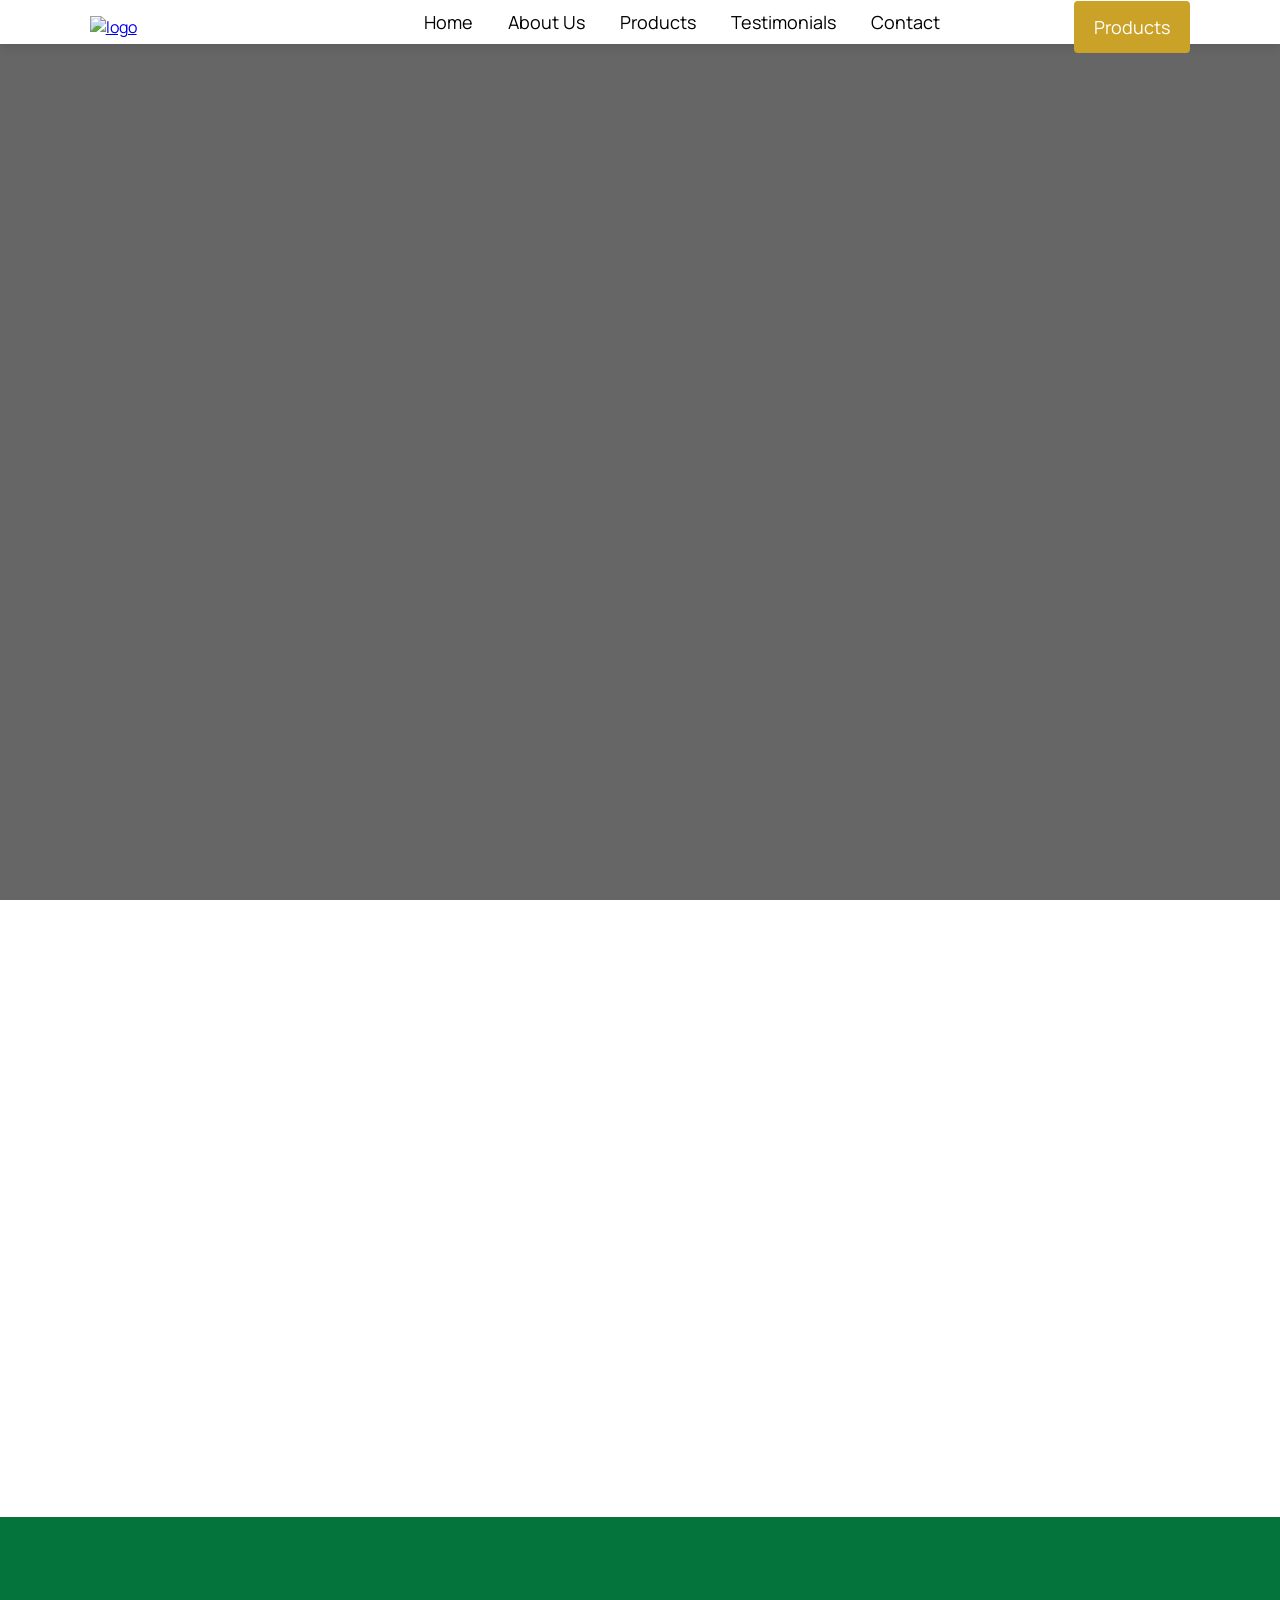
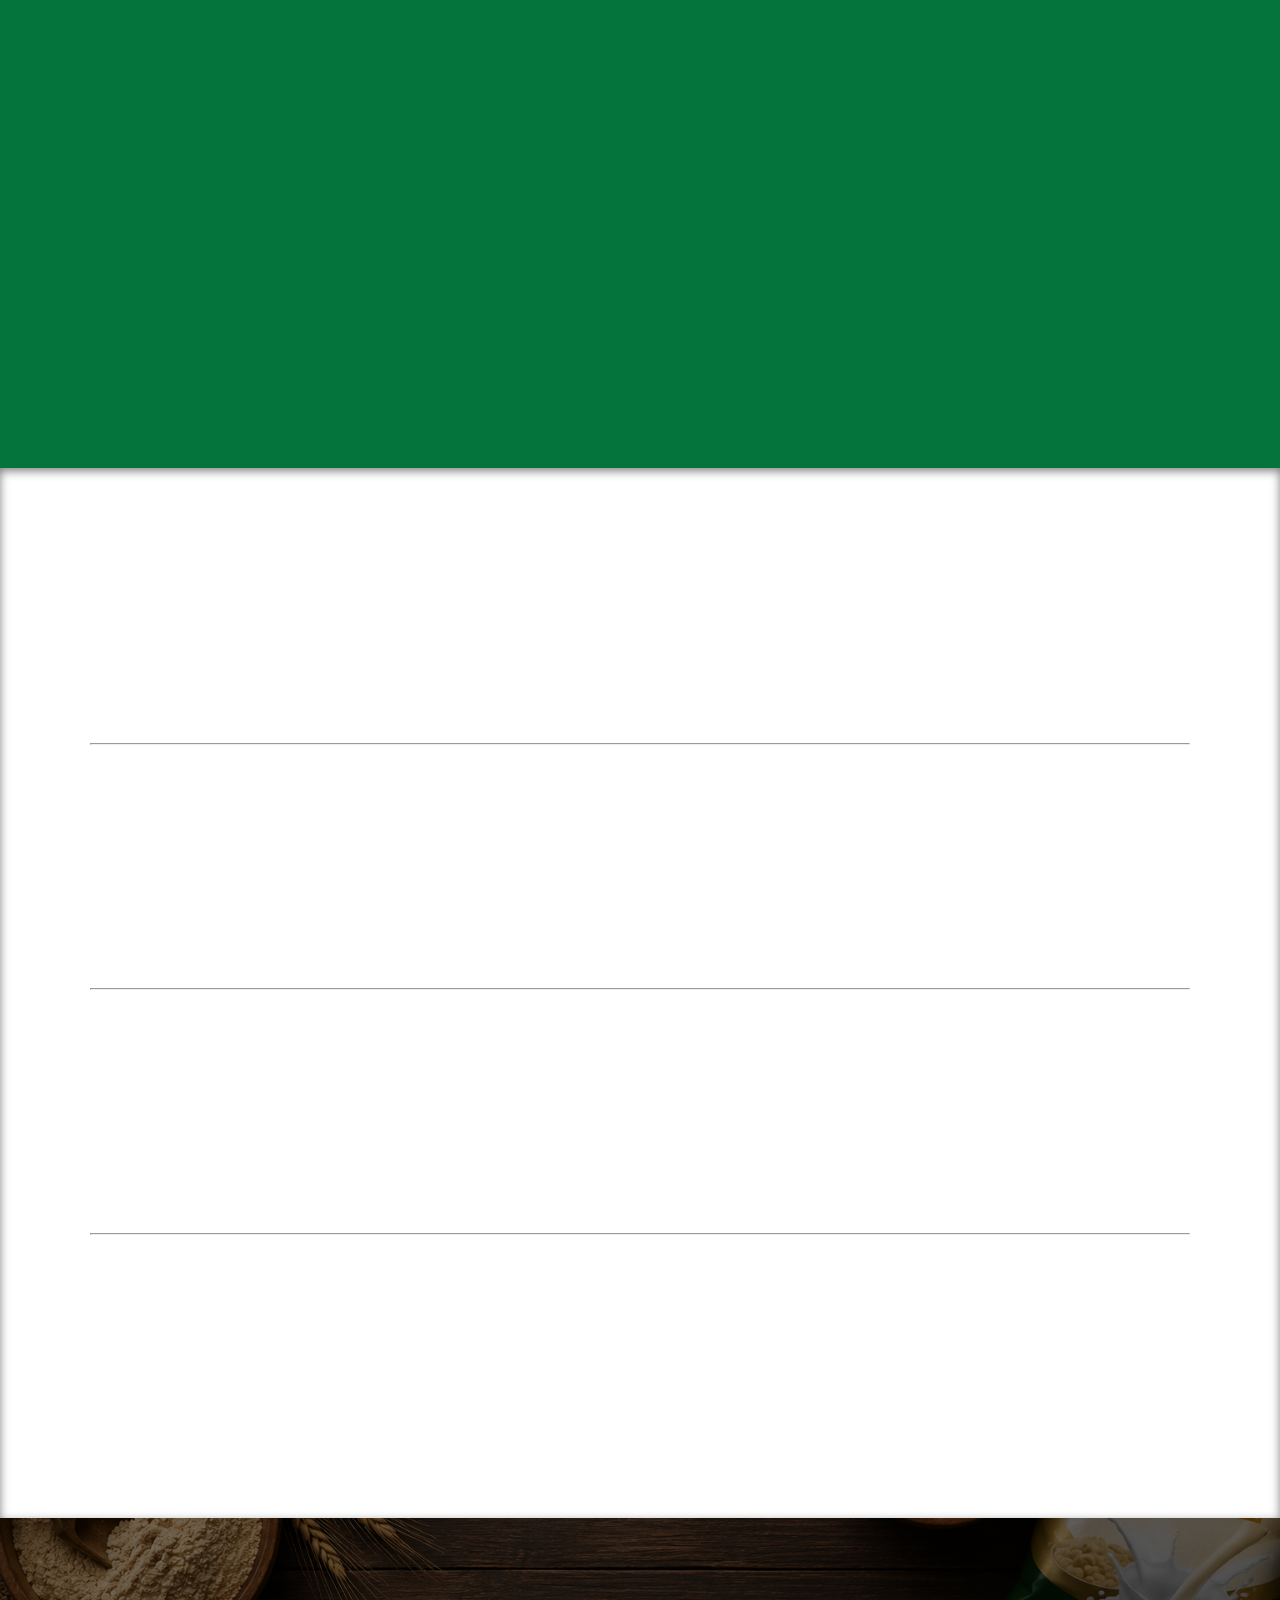
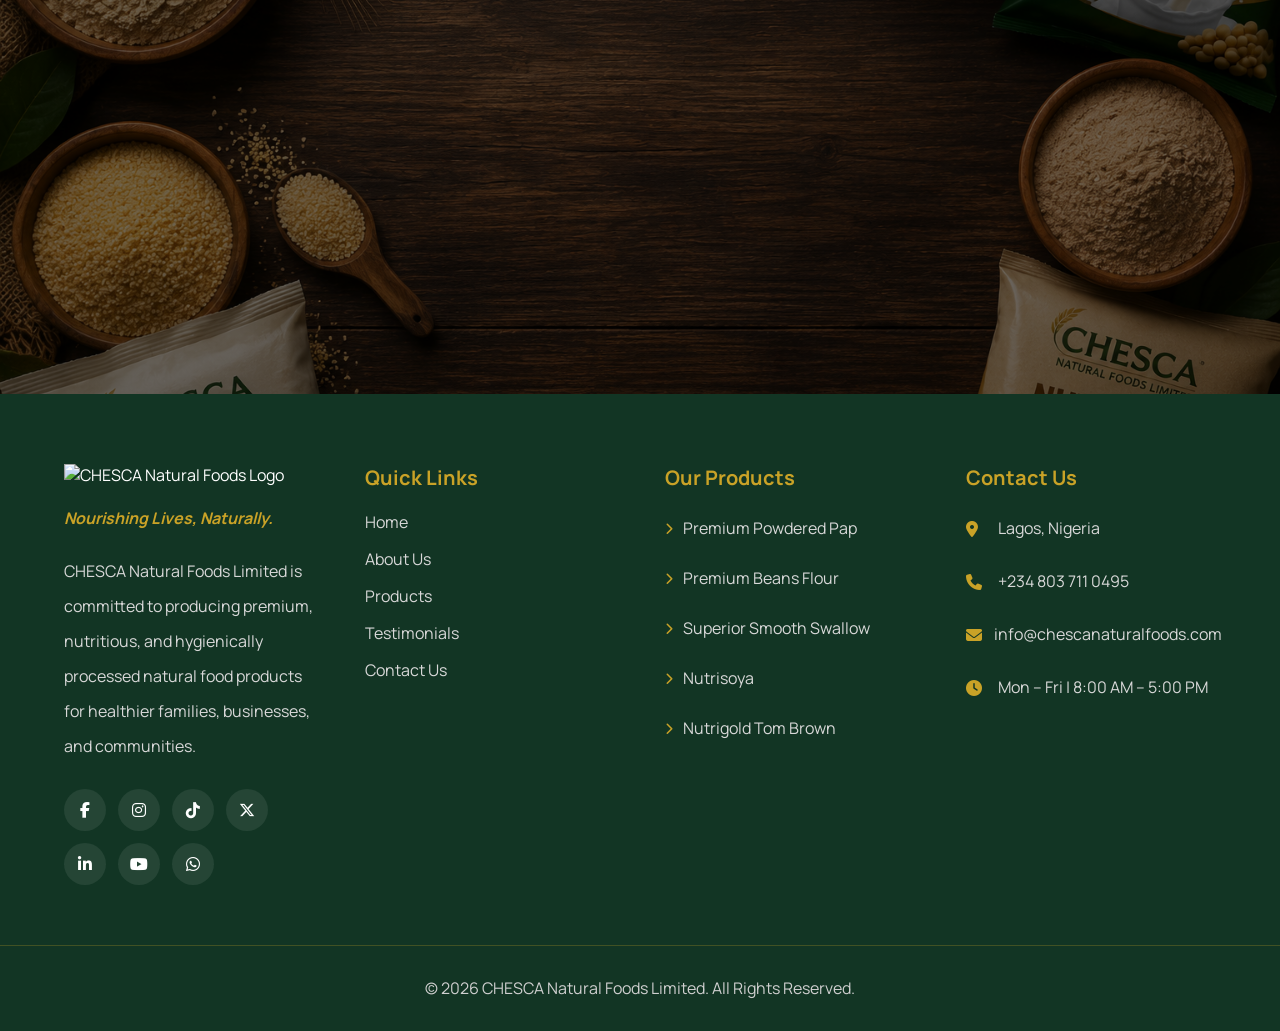
==== index.html @ eec729e1 "Created about page" ====
<!DOCTYPE html>
<html lang="en">
<head>
    <meta charset="UTF-8">
    <meta name="viewport" content="width=device-width, initial-scale=1.0">
    <title>CHESCA Natural Foods Limited</title>
    <link rel="stylesheet" href="style.css">

    <!--Google font-->
    <link rel="preconnect" href="https://fonts.googleapis.com">
    <link rel="preconnect" href="https://fonts.gstatic.com" crossorigin>
    <link href="https://fonts.googleapis.com/css2?family=Manrope:wght@200..800&display=swap" rel="stylesheet">

    <!-- Fonts Awesome -->
    <link rel="stylesheet" href="https://cdnjs.cloudflare.com/ajax/libs/font-awesome/6.7.2/css/all.min.css">
</head>
<body id="home">
    <header>
        <nav>
            <div class="nav-container">
                <a href="index.html" class="logo">
                    <img src="media/CHESCA NATURAL FOODS logo.jpg" alt="logo">
                </a>

                <div class="nav-list">
                    <i class="fa-solid fa-arrow-right-from-bracket"></i>
                    <a href="#home" class="nav-link">Home</a>
                    <a href="about.html" class="nav-link">About Us</a>
                    <a href="products.html" class="nav-link">Products</a>
                    <a href="testimonials.html" class="nav-link">Testimonials</a>
                    <a href="contact.html" class="nav-link">Contact</a>
                </div>

                <div class="nav-cta">
                    <a href="products.html">Products</a>
                </div>

                <div class="hamburger">
                    <span></span>
                    <span></span>
                    <span></span>
                </div>
            </div>
        </nav>

        <section class="hero">
            <div class="hero-overlay"></div>

            <div class="hero-container reveal fade-in">
                <div class="hero-text">
                    <h1 class="hero-heading">Premium Natural Foods, Processed for <span>Healthier</span> Living</h1>

                    <p class="hero-subtext">
                        Nutritious and hygienically processed food products made from natural ingredients.
                    </p>
                </div>

                <div class="hero-btn">
                    <a href="products.html" class="button">Products</a>
                    <a href="contact.html" class="hero-contact">Contact Us</a>
                </div>
            </div>
        </section>
    </header>

    <main>
        <section class="home-intro">
            <div class="home-intro-container">

                <div class="home-intro-text">
                    <h2 class="reveal up">Welcome to CHESCA NATURAL FOODS LIMITED</h2>
                    <p class="home-intro-subtitle reveal up">Nourishing Lives, Naturally</p>
                    <p class="home-intro-subtext reveal up">CHESCA NATURAL FOODS LIMITED is proudly a Nigerian food processing company dedicated to producing premium, nutritious, and hygienically processed natural food products. We are passionate about providing healthy, wholesome, and affordable food options that promote the well-being of individuals and families.</p>
                    <div class="home-intro-btn-container reveal fade-in">
                        <a href="about.html" class="button home-intro-btn">Learn More</a>
                    </div>
                </div>
                <div class="home-intro-image-container">
                    <div class="home-intro-image">
                        <img src="media/home-info-img.jpeg" alt="" class="reveal fade-in">
                    </div>
                </div>
            </div>
        </section>

        <section class="why-choose">
            <div class="why-choose-container">
                <h2 class="why-choose-header reveal fade-in">Why Choose CHESCA</h2>
                <div class="why-choose-grid">
                    <div class="why-choose-card reveal up stagger">
                        <i class="fa-solid fa-seedling"></i>
                        <h3 class="card-title">
                            Premium Ingredients
                        </h3>
                        <p class="card-text">We use carefully selected natural ingredients to produce nutritious food products that meet high standards of quality and freshness.</p>
                    </div>
                    <div class="why-choose-card reveal up stagger">
                        <i class="fa-solid fa-shield-heart"></i>
                        <h3 class="card-title">
                            Hygienic Processing
                        </h3>
                        <p class="card-text">Every product is processed under hygienic conditions to ensure safety, consistency, and quality you can trust</p>
                    </div>
                    <div class="why-choose-card reveal up stagger">
                        <i class="fa-solid fa-award"></i>
                        <h3 class="card-title">
                            Trusted Quality
                        </h3>
                        <p class="card-text">We are committed to delivering reliable, high-quality food products that support healthier lifestyles every day</p>
                    </div>
                    <div class="why-choose-card reveal up stagger">
                        <i class="fa-solid fa-wheat-awn"></i>
                        <h3 class="card-title">
                            Nutritious Products
                        </h3>
                        <p class="card-text">Our food products are crafted to provide wholesome nutrition for individuals, families, and institutions</p>
                    </div>
                </div>
            </div>
        </section>

        <section class="featured-products-section">
            <div class="featured-products-section-container">
                <h2 class="featured-section-heading reveal fade-in">Our Featured Products</h2>
                <p class="featured-section-description reveal fade-in">At CHESCA NATURAL FOODS LIMITED, we are committed to producing premium-quality natural foods that nourish lives through wholesome nutrition, exceptional taste, and uncompromising quality. Every product is carefully processed under hygienic conditions using carefully selected ingredients to meet the nutritional needs of individuals and families.</p>
                <div class="featured-products-container">
                    <hr>
                    <div class="featured-product">
                        <div class="featured-description">
                            <h3 class="reveal up">Superior Smooth Swallow</h3>
                            <p class="reveal up">Our Superior Smooth Swallow is made from premium-quality ingredients to deliver a smooth, satisfying, and nutritious swallow that complements a variety of soups.</p>
                            <div class="featured-btn-container reveal fade-in">
                                <a href="products.html" class="button featured-product-btn">View Product</a>
                            </div>
                        </div>
                        <div class="featured-product-image-container">
                            <div class="featured-product-image reveal fade-in">
                                <img src="media/chesca-smooth-swallow.jpeg" alt="">
                            </div>
                        </div>
                    </div>
                    <hr>
                    <div class="featured-product product-2">
                        <div class="featured-product-image-container">
                            <div class="featured-product-image reveal fade-in">
                                <img src="media/chesca-nutrigold-tom-brown.jpeg" alt="">
                            </div>
                        </div>
                        <div class="featured-description">
                            <h3 class="reveal up">Nutrigold Tom Brown</h3>
                            <p class="reveal up">A wholesome blend of carefully selected cereals and natural ingredients, specially formulated to provide balanced nutrition for babies, children, adults, and convalescents.</p>
                            <div class="featured-btn-container reveal fade-in">
                                <a href="products.html" class="button featured-product-btn">View Product</a>
                            </div>
                        </div>
                    </div>
                    <hr>
                    <div class="featured-product">
                        <div class="featured-description">
                            <h3 class="reveal up">Premium Powdered Pap</h3>
                            <p class="reveal up">A finely processed powdered pap made from quality grains to provide a smooth, nutritious, and convenient meal for babies and adults.</p>
                            <div class="featured-btn-container reveal fade-in">
                                <a href="products.html" class="button featured-product-btn">View Product</a>
                            </div>
                        </div>
                        <div class="featured-product-image-container">
                            <div class="featured-product-image reveal fade-in">
                                <img src="media/chesca-powdered-pap.jpg" alt="">
                            </div>
                        </div>
                    </div>
    
                </div>
            </div>
        </section>

        <section class="cta">
            <div class="cta-overlay"></div>

            <div class="cta-container">
                <h2 class="cta-title reveal fade-in">
                    Ready to Experience Healthy Living?
                </h2>

                <p class="cta-text reveal fade-in">
                    Discover premium natural food products made with carefully selected ingredients for healthier families, businesses, and communities.
                </p>

                <div class="cta-buttons reveal fade-in">
                    <a href="products.html" class="button">
                        Explore Our Products
                    </a>

                    <a href="contact.html" class="cta-btn-secondary">
                        Contact Us
                    </a>
                </div>
            </div>
        </section>
    </main>

    <footer class="footer">
        <div class="footer-container">

            <!-- Company -->
            <div class="footer-about">
                <img src="media/CHESCA NATURAL FOODS logo.jpg" alt="CHESCA Natural Foods Logo">

                <p class="footer-motto">
                    Nourishing Lives, Naturally.
                </p>

                <p class="footer-description">
                    CHESCA Natural Foods Limited is committed to producing premium,
                    nutritious, and hygienically processed natural food products for
                    healthier families, businesses, and communities.
                </p>

                <div class="footer-socials">
                    <a href="#"><i class="fa-brands fa-facebook-f"></i></a>

                    <a href="#"><i class="fa-brands fa-instagram"></i></a>

                    <a href="#"><i class="fa-brands fa-tiktok"></i></a>

                    <a href="#"><i class="fa-brands fa-x-twitter"></i></a>

                    <a href="#"><i class="fa-brands fa-linkedin-in"></i></a>

                    <a href="#"><i class="fa-brands fa-youtube"></i></a>

                    <a href="#"><i class="fa-brands fa-whatsapp"></i></a>
                </div>
            </div>

            <!-- Quick Links -->
            <div class="footer-links">
                <h3>Quick Links</h3>

                <a href="index.html">Home</a>
                <a href="about.html">About Us</a>
                <a href="products.html">Products</a>
                <a href="testimonials.html">Testimonials</a>
                <a href="contact.html">Contact Us</a>
            </div>

            <!-- Products -->
            <div class="footer-products">
                <h3>Our Products</h3>

                <p><i class="fa-solid fa-chevron-right"></i> Premium Powdered Pap</p>

                <p><i class="fa-solid fa-chevron-right"></i> Premium Beans Flour</p>

                <p><i class="fa-solid fa-chevron-right"></i> Superior Smooth Swallow</p>

                <p><i class="fa-solid fa-chevron-right"></i> Nutrisoya</p>

                <p><i class="fa-solid fa-chevron-right"></i> Nutrigold Tom Brown</p>
            </div>

            <!-- Contact -->
            <div class="footer-contact">
                <h3>Contact Us</h3>

                <p>
                    <i class="fa-solid fa-location-dot"></i>
                    Lagos, Nigeria
                </p>

                <p>
                    <i class="fa-solid fa-phone"></i>
                    +234 803 711 0495
                </p>

                <p>
                    <i class="fa-solid fa-envelope"></i>
                    info@chescanaturalfoods.com
                </p>

                <p>
                    <i class="fa-solid fa-clock"></i>
                    Mon – Fri | 8:00 AM – 5:00 PM
                </p>
            </div>

        </div>

        <div class="footer-bottom">
            <p>
                © 2026 CHESCA Natural Foods Limited. All Rights Reserved.
            </p>
        </div>
    </footer>
    
    <script src="script.js"></script>
    <script src="reveal.js"></script>
</body>
</html>
---- style.css ----
* {
    margin: 0;
    padding: 0;
    box-sizing: border-box;
    font-family: "Manrope", sans-serif;
}

body {
    display: flex;
    flex-direction: column;
    min-width: 280px;
}

hr {
    width: 100%;
    margin: 10px 0;
}

h1 {
    font-size:clamp(40px, 7vw, 55px);
}

h2 {
    font-size: clamp(30px, 6vw, 40px);
}

p {
    line-height: 35px;
}

.button {
    text-decoration: none;
    padding: 12px 20px;
    border-radius: 5px;
    background-color: #C9A227;
    color: white;
    transition: all 0.3s;
}

.button:hover {
    background-color: #B8860B;
}

.button:active {
    opacity: 0.7;
}

nav {
    background-color: white;
    display: flex;
    justify-content: center;
    align-items: center;
    padding: 10px 0 0;
    position: fixed;
    width: 100%;
    box-shadow: 0 3px 10px rgba(0, 0, 0, 0.1);
    z-index: 1000;
}

.nav-container {
    width: 86%;
    display: flex;
    align-items: center;
    justify-content: space-between;
}

.logo {
    max-width: 200px;
    width: 25%;
    min-width: 150px;
}

.logo img {
    width: 100%;
}

.nav-list {
    display: flex;
    align-items: center;
    justify-content: center;
    gap: 35px;
    font-size: 18px;
}

.nav-link {
    color: black;
    text-decoration: none;
    padding-bottom: 10px;
    position: relative;
}

.nav-link::after {
    content: "";
    position: absolute;
    bottom: 0;
    left: 50%;
    transform: translateX(-50%);
    width: 0;
    height: 2px;
    border-radius: 2px;
    background-color: #C9A227;
    transition: width 0.3s;
}

.nav-link:hover::after {
    width: 100%;
}

.nav-cta a {
    font-size: 18px;
    text-decoration: none;
    padding: 14px 20px;
    background: #C9A227;
    color: white;
    border-radius: 4px;
    transition: background 0.3s;
}

.nav-cta a:hover {
    background: #B8860B;
}

.nav-cta a:active{
    background: #C9A227;
}

.hamburger {
    width: 20px;
    height: 15px;
    display: none;
    flex-direction: column;
    justify-content: space-between;
    align-items: center;
    cursor: pointer;
}

.hamburger span {
    height: 2px;
    background-color: black;
    width: 100%;
}

.fa-solid.fa-arrow-right-from-bracket {
    display: none;
    cursor: pointer;
}

/* Hero Section */
.hero-overlay {
    width: 100%;
    height: 100%;
    top: 0;
    background: rgba(0, 0, 0, 0.6);
    position: absolute;
    z-index: 0;
}

.hero {
    background-image: url("media/hero-bg-image.png");
    background-size: cover;
    background-position: center;
    min-height: 100vh;
    background-repeat: no-repeat;
    display: flex;
    justify-content: center;
    align-items: center;
    position: relative;
}

.hero-container {
    display: flex;
    flex-direction: column;
    justify-content: center;
    align-items: center;
    width: 90%;
    padding: 200px 0;
    max-width: 850px;
    z-index: 1;
}

.hero-text {
    text-align: center;
    color: white;
}

.hero-heading {
    margin-bottom: 10px;
}

.hero-heading span {
    background: linear-gradient(135deg,#B8860B,#D4AF37, #F4E28C);
    -webkit-background-clip: text;
    -webkit-text-fill-color: transparent;
}

.hero-subtext {
    font-size: clamp(18px, 4vw, 23px);
    color: #e0e0e0;
    margin-bottom: 15px;
}

.hero-btn {
    display: flex;
    align-items: center;
    justify-content: center;
    gap: 15px;
    font-size: 17px;
}

.hero-contact {
    text-decoration: none;
    padding: 11px 20px;
    border: 1px solid #C9A227;
    border-radius: 5px;
    color: white;
    background: rgba(0, 0, 0, 0.219);
    transition: all 0.3s;
}

.hero-contact:hover {
    background: #C9A227;
}

.hero-contact:active {
    background: #c9a3279f;
}

/* Home-info */
.home-intro {
    display: flex;
    justify-content: center;
    align-items: center;
    padding: 100px 0;
}

.home-intro-container {
    display: flex;
    justify-content: center;
    align-items: center;
    width: 86%;
    max-width: 1400px;
    gap: 50px;
}

.home-intro-text {
    flex: 1;
}

.home-intro-text h2 {
    color: rgb(4, 116, 60);
    margin-bottom: 20px;
}

.home-intro-subtitle {
    margin-bottom: 20px;
    font-size: clamp(20px, 6vw, 25px);
    font-weight: bold;
}

.home-intro-subtext {
    margin-bottom: 35px;
}

.home-intro-btn {
    display: inline;
}

.home-intro-image-container {
    flex: 1;
    max-width: 600px;
}

.home-intro-image {
    border-radius: 30px;
    overflow: hidden;
    max-height: 550px;
}

.home-intro-image img {
    width: 100%;
}

/* Why Choose Us */
.why-choose {
    background: rgb(4, 116, 60);
    display: flex;
    align-items: center;
    justify-content: center;
    padding: 50px 0 70px;
}

.why-choose-container {
    display: flex;
    flex-direction: column;
    justify-content: center;
    max-width: 1300px;
    width: 86%;
    gap: 30px;
}

.why-choose-header {
    text-align: center;
    color: white;
    padding-bottom: 10px;
    position: relative;
}

.why-choose-header::after {
    content: "";
    position: absolute;
    bottom: 0;
    left: 50%;
    transform: translateX(-50%);
    width: 25%;
    max-width: 180px;
    height: 2px;
    border-radius: 2px;
    background: #D4AF37;
}

.why-choose-grid {
    display: grid;
    grid-template-columns: repeat(auto-fit, minmax(250px, 1fr));
    gap: 20px;
}

.why-choose-card {
    background: white;
    padding: 35px 15px 35px;
    border-radius: 15px;
    border-left: 3px solid #D4AF37;
}

.why-choose-card i {
    color: rgb(4, 116, 60);
    font-size: 25px;
    margin-bottom: 20px;
}

.card-title {
    font-weight: bold;
    margin-bottom: 20px;
}

/* Featured product section */
.featured-products-section {
    display: flex;
    justify-content: center;
    align-items: center;
    padding: 50px 0;
    box-shadow: inset 0 3px 10px rgba(0, 0, 0, 0.5);
}

.featured-products-section-container {
    display: flex;
    justify-content: center;
    align-items: center;
    flex-direction: column;
    width: 86%;
    max-width: 1200px;
}

.featured-section-heading {
    color: rgb(4, 116, 60);
    padding-bottom: 10px;
    position: relative;
    margin-bottom: 15px;
    text-align: center;
}

.featured-section-heading::after{
    content: "";
    position: absolute;
    bottom: 0;
    left: 50%;
    transform: translateX(-50%);
    width: 25%;
    max-width: 150px;
    height: 2px;
    border-radius: 2px;
    background: #D4AF37;
}

.featured-products-container {
    padding-top: 30px;
    display: flex;
    flex-direction: column;
    align-items: center;
    justify-content: center;
}

.featured-product {
    display: flex;
    align-items: center;
    justify-content: center;
    gap: 50px;
    padding: 25px 0;
}

.featured-description {
    flex: 1;
}

.featured-description h3 {
    margin-bottom: 20px;
    font-weight: bold;
}

.featured-description p {
    margin-bottom: 35px;
}

.featured-product-btn {
    display: inline;
}

.featured-product-image-container{
    flex: 1;
    max-width: 400px;
}

.featured-product-image {
    max-width: 300px;
    border-radius: 30px;
    overflow: hidden;
    margin: 0 auto;
}

.featured-product-image img {
    width: 100%;
}

/* CTA Section */

.cta{
    position: relative;
    display: flex;
    justify-content: center;
    align-items: center;
    padding: 120px 0;
    background: url("media/cta-bg.png");
    background-size: cover;
    background-position: center;
    background-repeat: no-repeat;
    overflow: hidden;
}

.cta-overlay{
    position: absolute;
    inset: 0;
    background: rgba(0,0,0,0.55);
}

.cta-container{
    position: relative;
    z-index: 1;
    width: 90%;
    max-width: 850px;
    text-align: center;
}

.cta-title{
    color: white;
    padding-bottom: 10px;
    margin-bottom: 20px;
    position: relative;
}

.cta-title::after{
    content: "";
    position: absolute;
    bottom: 0;
    left: 50%;
    transform: translateX(-50%);
    width: 25%;
    max-width: 180px;
    height: 2px;
    border-radius: 2px;
    background: #D4AF37;
}

.cta-text{
    color: #e0e0e0;
    margin-bottom: 35px;
}

.cta-buttons{
    display: flex;
    justify-content: center;
    align-items: center;
    gap: 18px;
    flex-wrap: wrap;
}

.cta-btn-secondary{
    text-decoration: none;
    padding: 11px 20px;
    border: 1px solid #C9A227;
    border-radius: 5px;
    color: white;
    background: rgba(0, 0, 0, 0.219);
    transition: background 0.3s;
}

.cta-btn-secondary:hover{
    background: #C9A227;
}

/* FOOTER */

.footer{
    background:#123524;
    color:white;
    padding-top:70px;
}

.footer-container{
    width:90%;
    max-width:1300px;
    margin:auto;
    display:grid;
    grid-template-columns:repeat(auto-fit,minmax(230px,1fr));
    gap:50px;
}

.footer-about img{
    width:180px;
    margin-bottom:15px;
}

.footer-motto{
    color:#C9A227;
    font-weight:700;
    margin-bottom:18px;
    font-style:italic;
}

.footer-description{
    color:#D8D8D8;
    margin-bottom:25px;
}

.footer h3{
    color:#C9A227;
    margin-bottom:20px;
    font-size:20px;
}

.footer-links,
.footer-products,
.footer-contact{
    display: flex;
    flex-direction: column;
}

.footer-links a{
    color: #D8D8D8;
    text-decoration: none;
    margin-bottom: 15px;
    transition: 0.3s;
}

.footer-links a:hover{
    color: #C9A227;
}

.footer-products p{
    color: #D8D8D8;
    margin-bottom: 15px;
    align-items: center;
    display: flex;
    gap: 10px;
}

.footer-products i{
    color: #C9A227;
    font-size: 12px;
}

.footer-contact p{
    color: #D8D8D8;
    display: flex;
    align-items: center;
    gap:12px;
    margin-bottom:18px;
}

.footer-contact i{
    color:#C9A227;
    width:20px;
}

.footer-socials{
    display:flex;
    flex-wrap:wrap;
    gap:12px;
}

.footer-socials a{
    width: 42px;
    height: 42px;
    display: flex;
    justify-content: center;
    align-items: center;
    border-radius: 50%;
    background: rgba(255,255,255,.08);
    color: white;
    text-decoration: none;
    transition: 0.3s;
}

.footer-socials a:hover{
    background: #C9A227;
    transform: translateY(-4px);
}

.footer-bottom{
    margin-top: 60px;
    padding: 25px 0;
    border-top: 1px solid rgba(201,162,39,.25);
    text-align: center;
}

.footer-bottom p{
    color:#CFCFCF;
    margin: 0 auto;
    width: 90%;
}


/* CSS Scroll reveal animations */
.reveal.up{
    transform: translateY(50px);
    opacity: 0;
    transition: all 1.5s;
}

.reveal.up.show {
    transform: translateY(0);
    opacity: 1;
}

.reveal.fade-in{
    opacity: 0;
    transition: all 2s;
}

.reveal.fade-in.show {
    opacity: 1;
}

@media(max-width: 1024px) {
    .nav-cta {
        display: none;
    }
}

@media (max-width: 950px) {
    .nav-list {
        position: fixed;
        flex-direction: column;
        background: rgba(0, 0, 0, 0.808);
        backdrop-filter: blur(10px);
        top: 0;
        bottom: 0;
        width: 100%;
        left: -100%;
        gap: 0;
        /* Very tiny screens */
        overflow-y: auto;
        justify-content: initial;
        padding-top: 20vh;
        transition: left 0.5s;
    }

    .fa-solid.fa-arrow-right-from-bracket {
        display: block;
        width: 80%;
        text-align: center;
        padding: 20px 0;
        font-weight: bold;
        font-size: 18px;
        color: white;
    }

    .hamburger {
        display: flex;
    }

    .nav-link {
        width: 80%;
        text-align: center;
        padding: 20px 0;
        color: white;
        transition: all 0.3s;
    }

    .nav-link:hover, .fa-solid.fa-arrow-right-from-bracket:hover {
        background-color: rgba(255, 255, 255, 0.2);
    }

    .nav-link:active, .fa-solid.fa-arrow-right-from-bracket:hover {
        background-color: rgba(255, 255, 255, 0.2);
    }

    .nav-link:hover::after {
        width: 0;
    }

    .no-scroll {
        overflow: hidden;
    }


    /* Home-intro-section */
    .home-intro-container {
        flex-direction: column;
    }
}

@media(max-width: 768px){
    p {
        font-size: 16px;
    }

    .button{
        padding: 10px 18px;
    }

    .cta-btn-secondary {
        padding: 9px 18px;
    }

    .hero-contact {
        padding: 9px 18px;
    }

    /* Home intro section */
    .home-intro {
        padding: 50px 0;
    }

    .home-intro-container{
        width: 90%;
        gap: 40px;
    }

    /* Why Choose */
    .why-choose-container {
        width: 90%;
    }

    /* Featured Product Section */
    .featured-products-section-container {
        width: 90%;
    }

    .featured-product {
        flex-direction: column;
    }

    .featured-product.product-2{
        flex-direction: column-reverse;
    }

    /* Call to action */
    .cta{
        padding: 90px 0;
    }

    /* Footer */
    .footer-container {
        gap: 30px;
    }

    .footer-bottom {
        margin-top: 40px;
    }

}
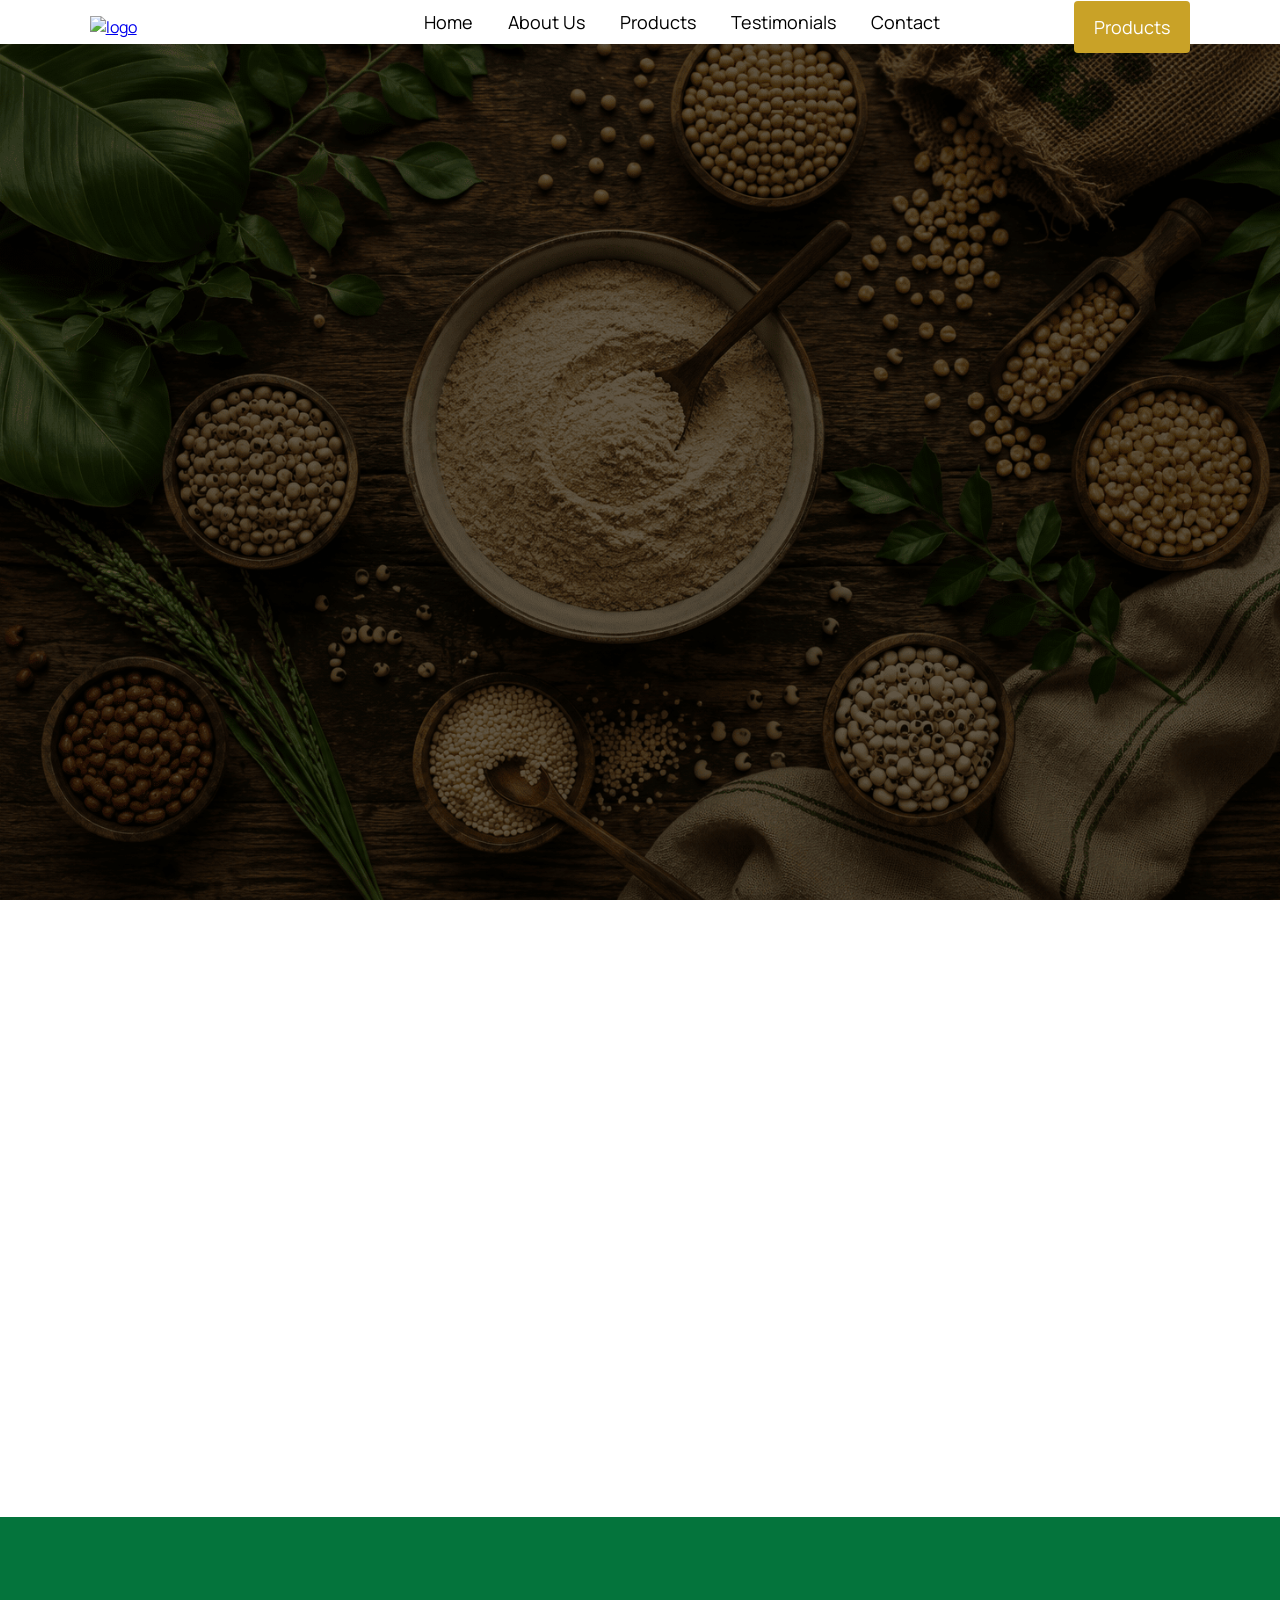
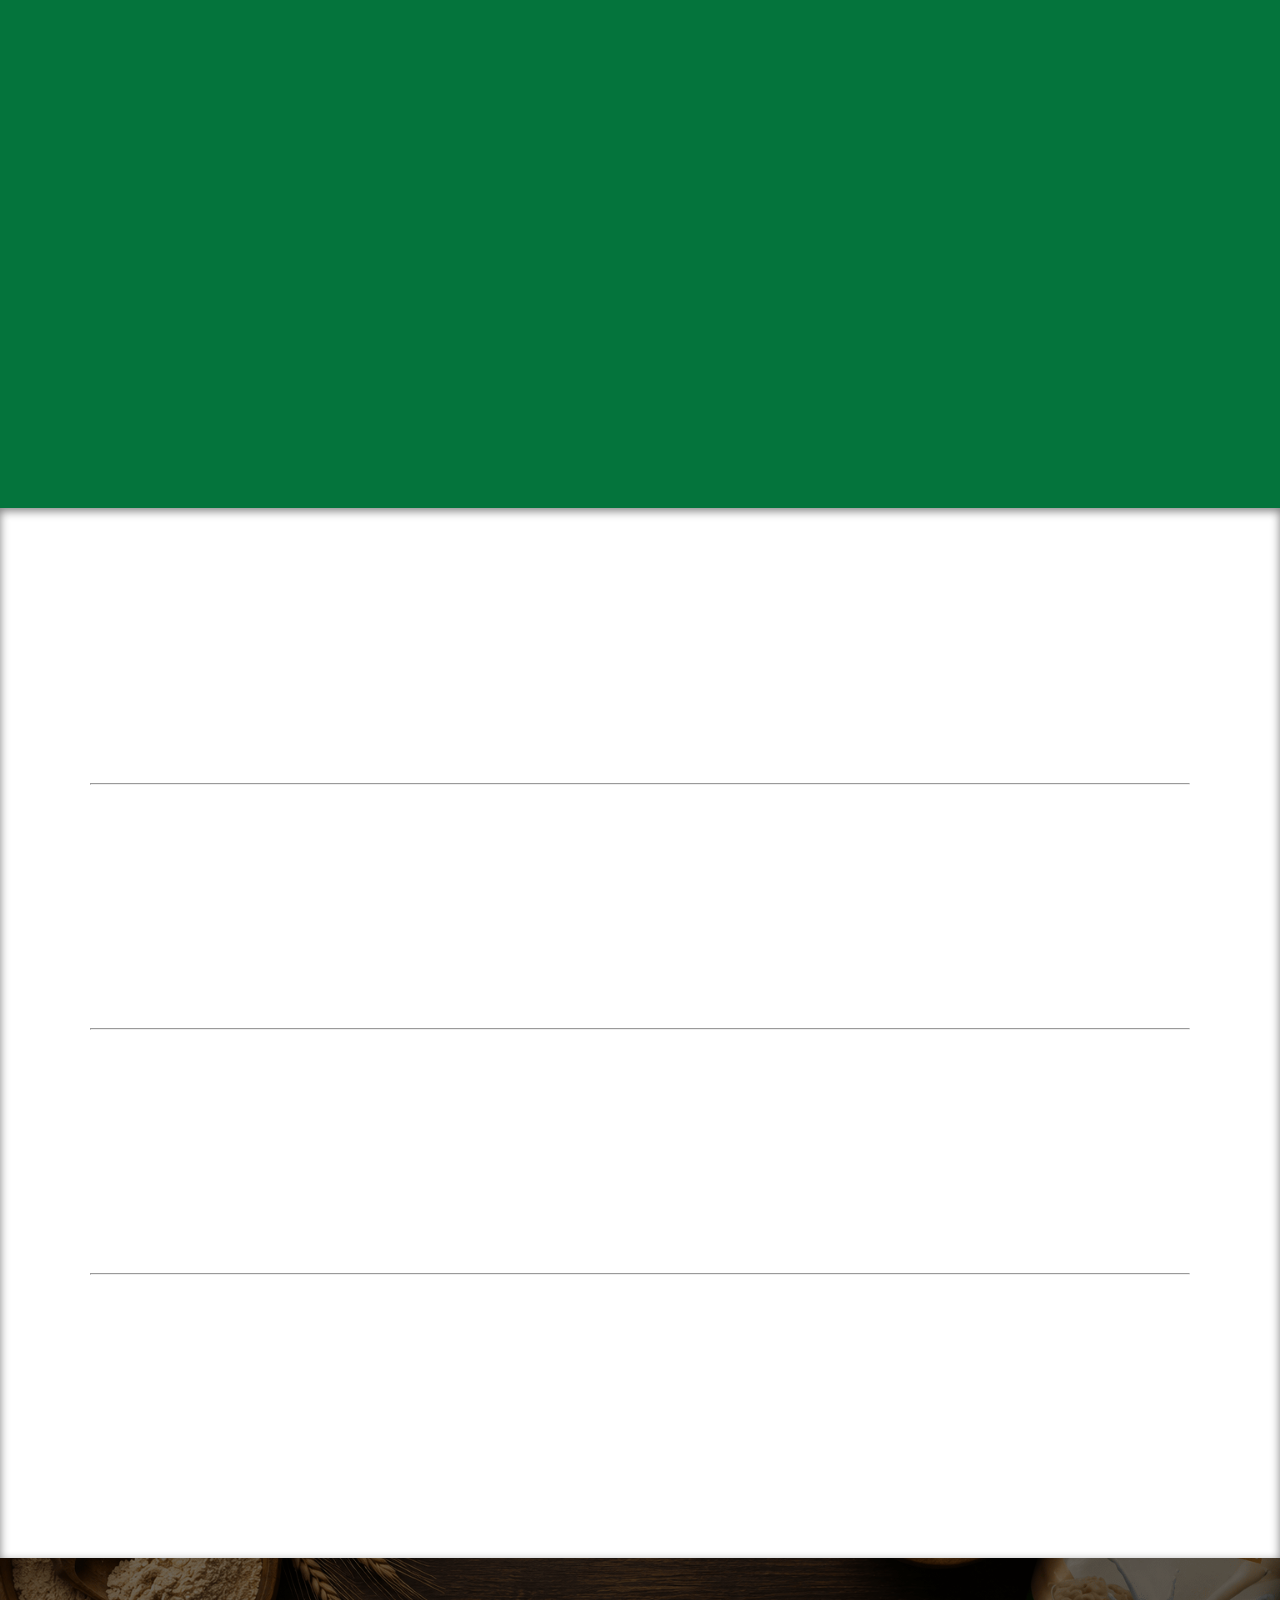
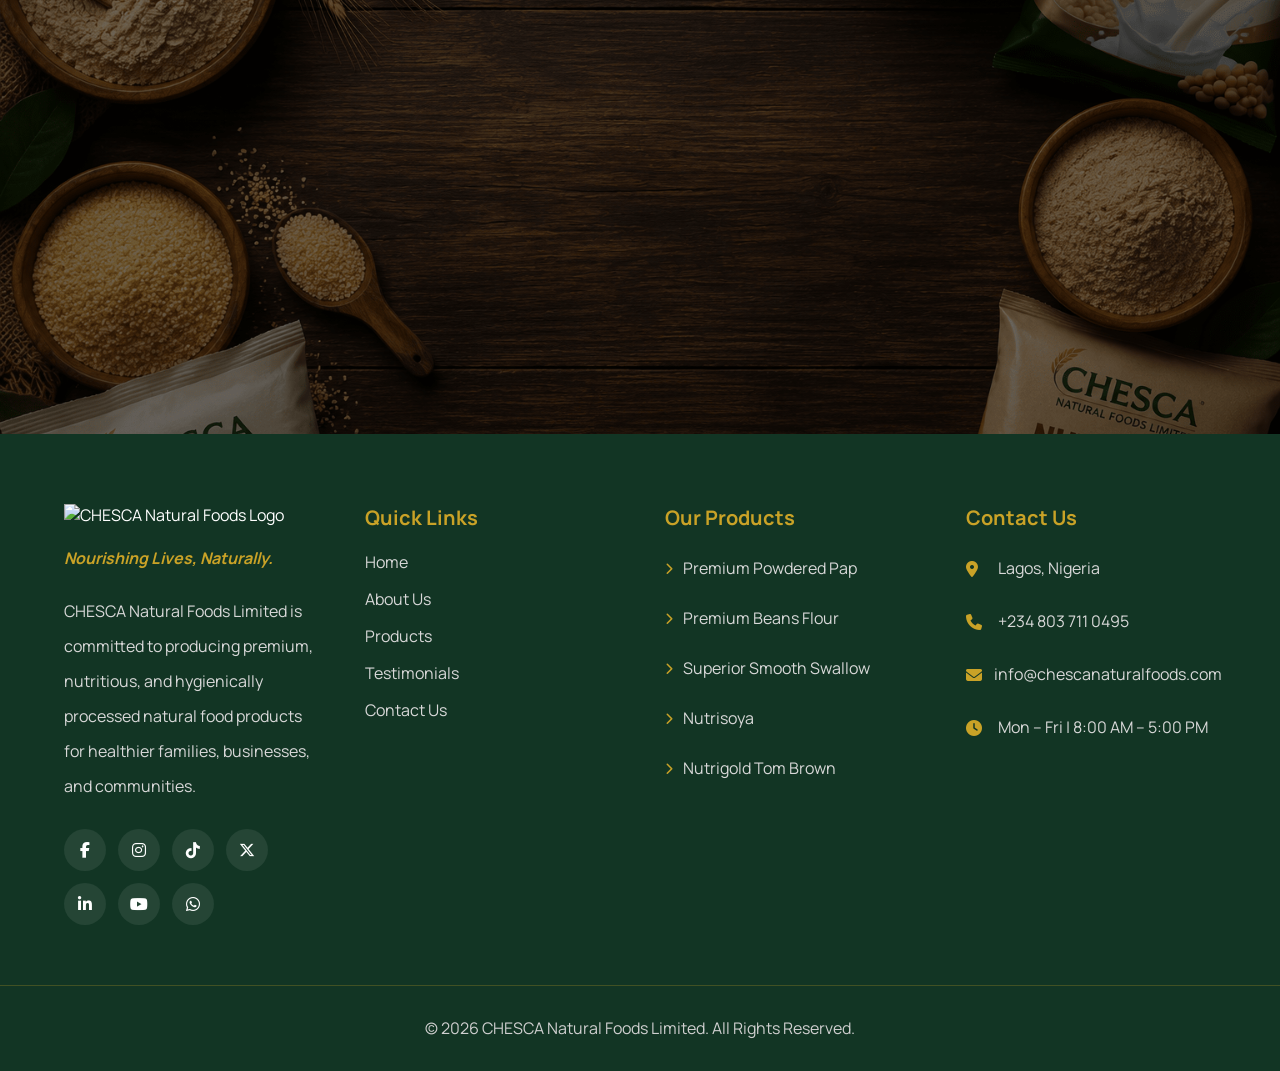
==== commit f1fd435f: "Improved design across pages" ====
--- a/index.html
+++ b/index.html
@@ -56,7 +56,7 @@
                 </div>
 
                 <div class="hero-btn">
-                    <a href="products.html" class="button">Products</a>
+                    <a href="products.html" class="button">Explore Products</a>
                     <a href="contact.html" class="hero-contact">Contact Us</a>
                 </div>
             </div>
@@ -88,31 +88,48 @@
                 <h2 class="why-choose-header reveal fade-in">Why Choose CHESCA</h2>
                 <div class="why-choose-grid">
                     <div class="why-choose-card reveal up stagger">
-                        <i class="fa-solid fa-seedling"></i>
+                        <div class="why-choose-card-icon">
+                            <i class="fa-solid fa-seedling"></i>
+                        </div>
                         <h3 class="card-title">
                             Premium Ingredients
                         </h3>
                         <p class="card-text">We use carefully selected natural ingredients to produce nutritious food products that meet high standards of quality and freshness.</p>
                     </div>
+
                     <div class="why-choose-card reveal up stagger">
-                        <i class="fa-solid fa-shield-heart"></i>
+                        <div class="why-choose-card-icon">
+                            <i class="fa-solid fa-shield-heart"></i>
+                        </div>
+
                         <h3 class="card-title">
                             Hygienic Processing
                         </h3>
+
                         <p class="card-text">Every product is processed under hygienic conditions to ensure safety, consistency, and quality you can trust</p>
                     </div>
+
                     <div class="why-choose-card reveal up stagger">
-                        <i class="fa-solid fa-award"></i>
+                        <div class="why-choose-card-icon">
+                            <i class="fa-solid fa-award"></i>
+                        </div>
+
                         <h3 class="card-title">
                             Trusted Quality
                         </h3>
+
                         <p class="card-text">We are committed to delivering reliable, high-quality food products that support healthier lifestyles every day</p>
                     </div>
+
                     <div class="why-choose-card reveal up stagger">
-                        <i class="fa-solid fa-wheat-awn"></i>
+                        <div class="why-choose-card-icon">
+                            <i class="fa-solid fa-wheat-awn"></i>
+                        </div>
+                        
                         <h3 class="card-title">
                             Nutritious Products
                         </h3>
+
                         <p class="card-text">Our food products are crafted to provide wholesome nutrition for individuals, families, and institutions</p>
                     </div>
                 </div>
@@ -237,7 +254,7 @@
             <div class="footer-links">
                 <h3>Quick Links</h3>
 
-                <a href="index.html">Home</a>
+                <a href="#home">Home</a>
                 <a href="about.html">About Us</a>
                 <a href="products.html">Products</a>
                 <a href="testimonials.html">Testimonials</a>
--- a/style.css
+++ b/style.css
@@ -3,6 +3,7 @@
     padding: 0;
     box-sizing: border-box;
     font-family: "Manrope", sans-serif;
+    scroll-behavior: smooth;
 }
 
 body {
@@ -17,7 +18,7 @@
 }
 
 h1 {
-    font-size:clamp(40px, 7vw, 55px);
+    font-size:clamp(35px, 7vw, 55px);
 }
 
 h2 {
@@ -331,10 +332,20 @@
     border-left: 3px solid #D4AF37;
 }
 
-.why-choose-card i {
+.why-choose-card-icon{
+    width: 65px;
+    height: 65px;
+    margin-bottom: 20px;
+    border-radius: 50%;
+    background: rgba(4, 116, 60, 0.1);
+    display: flex;
+    align-items: center;
+    justify-content: center;
+}
+
+.why-choose-card-icon i {
     color: rgb(4, 116, 60);
     font-size: 25px;
-    margin-bottom: 20px;
 }
 
 .card-title {
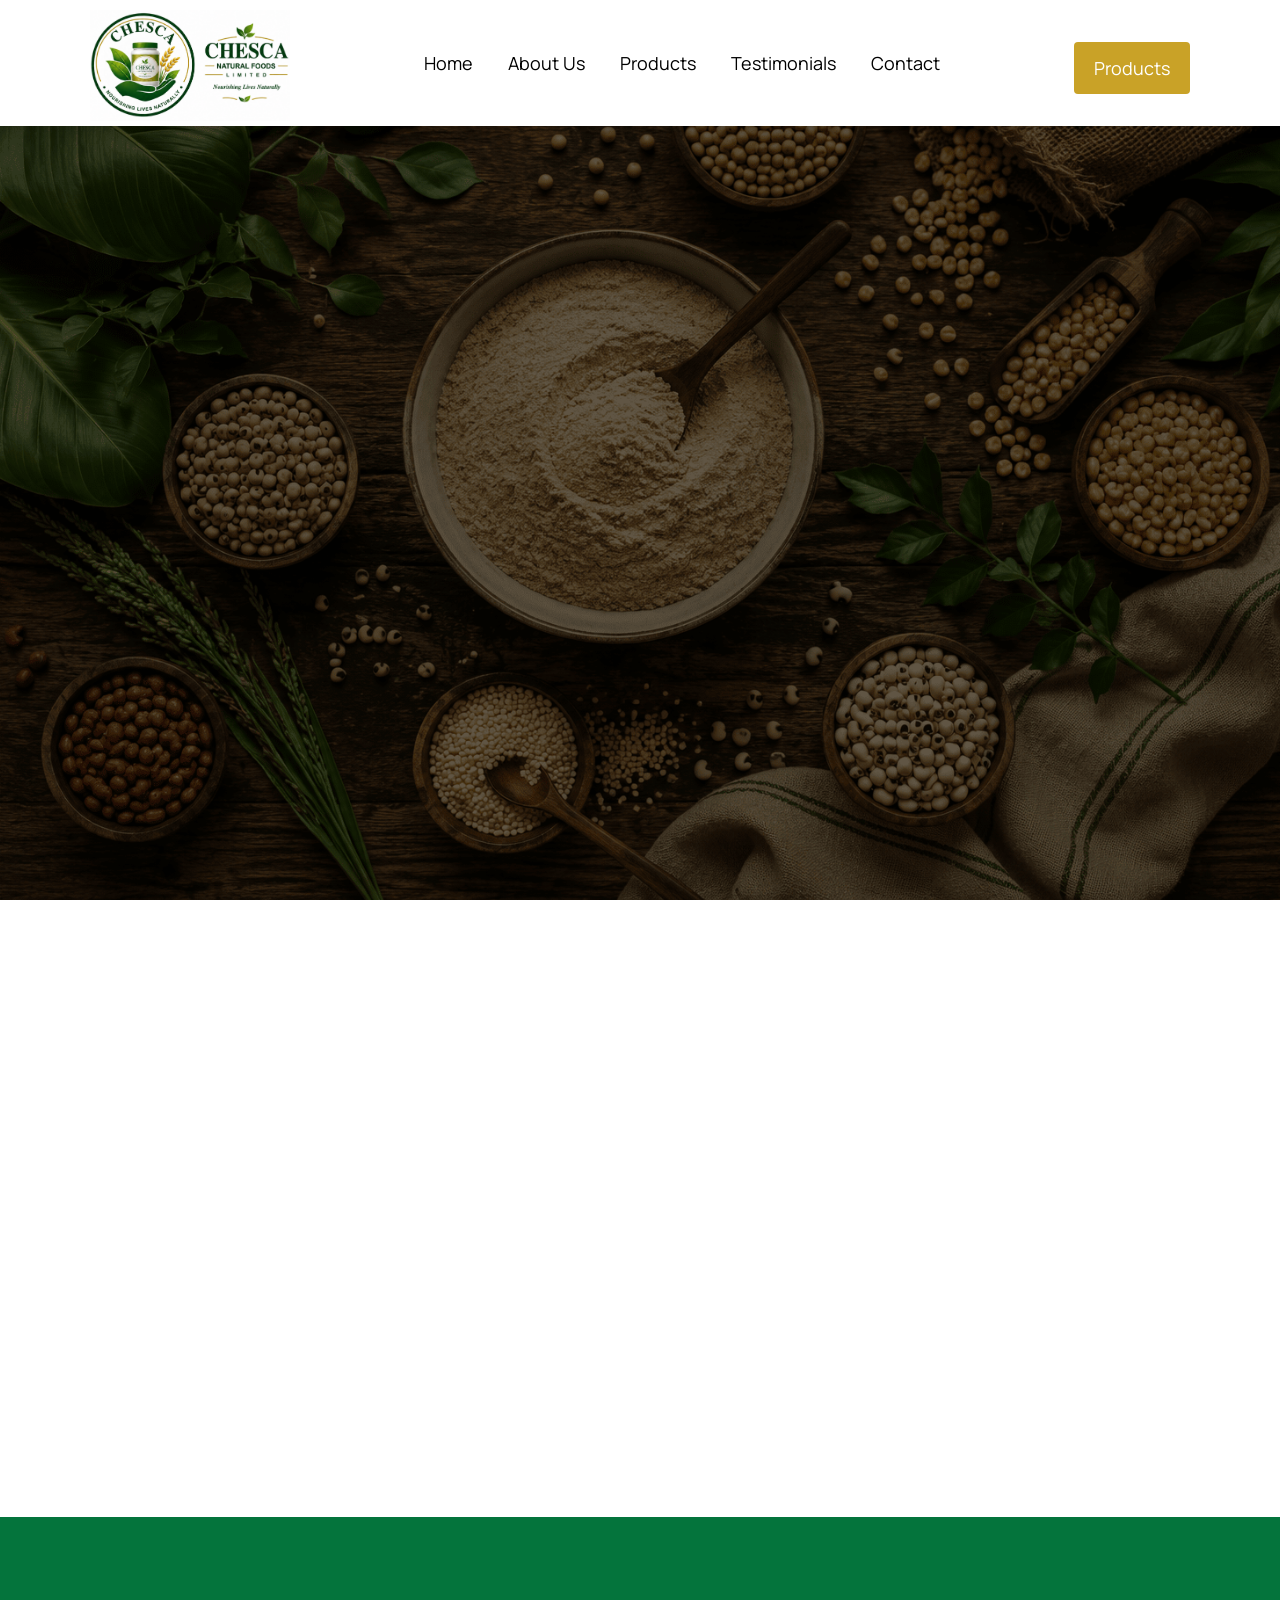
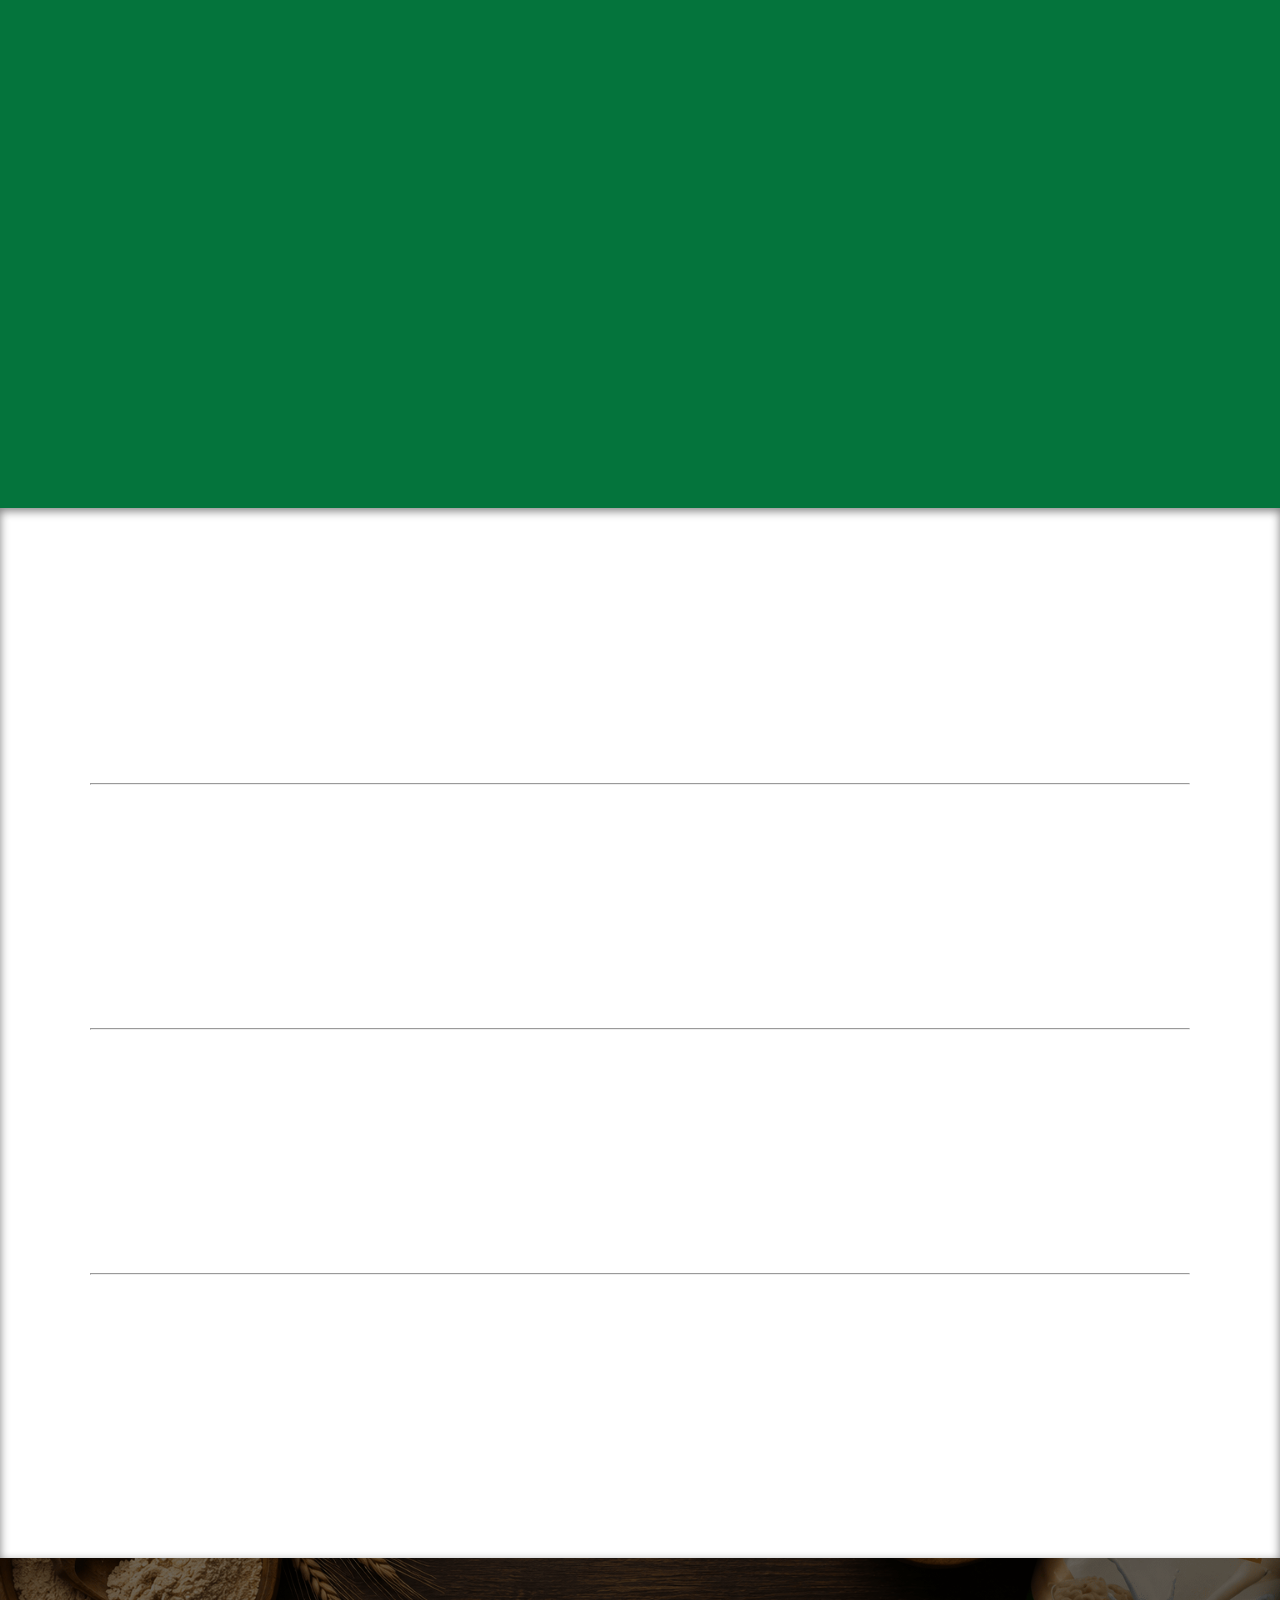
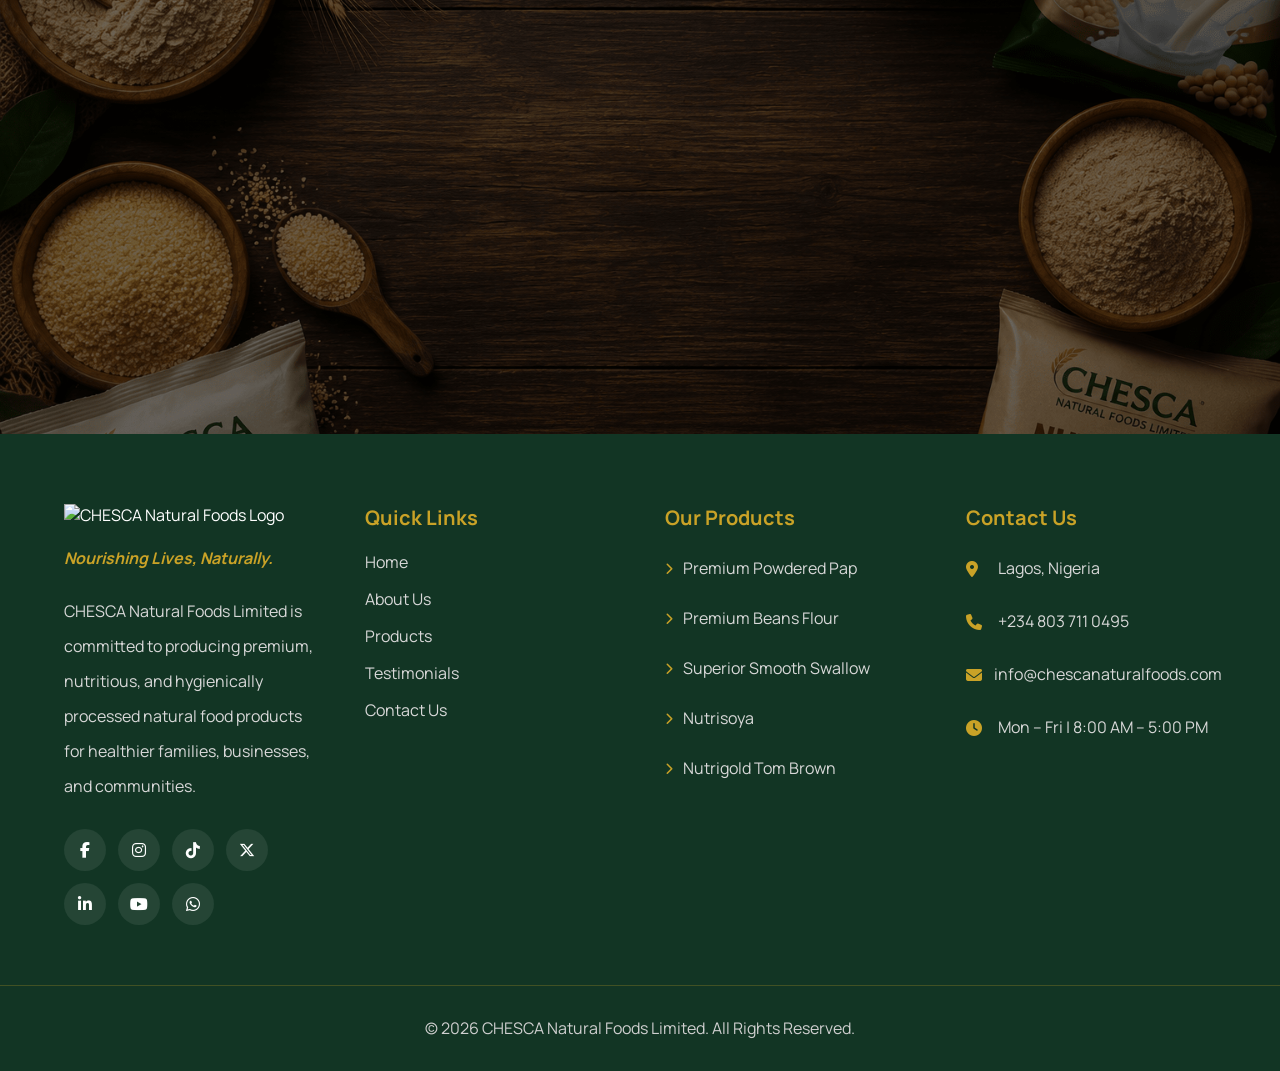
==== commit 317afc56: "Changed the logo" ====
--- a/index.html
+++ b/index.html
@@ -19,7 +19,7 @@
         <nav>
             <div class="nav-container">
                 <a href="index.html" class="logo">
-                    <img src="media/CHESCA NATURAL FOODS logo.jpg" alt="logo">
+                    <img src="media/CHESCA NATURAL FOODS logo.png" alt="logo">
                 </a>
 
                 <div class="nav-list">
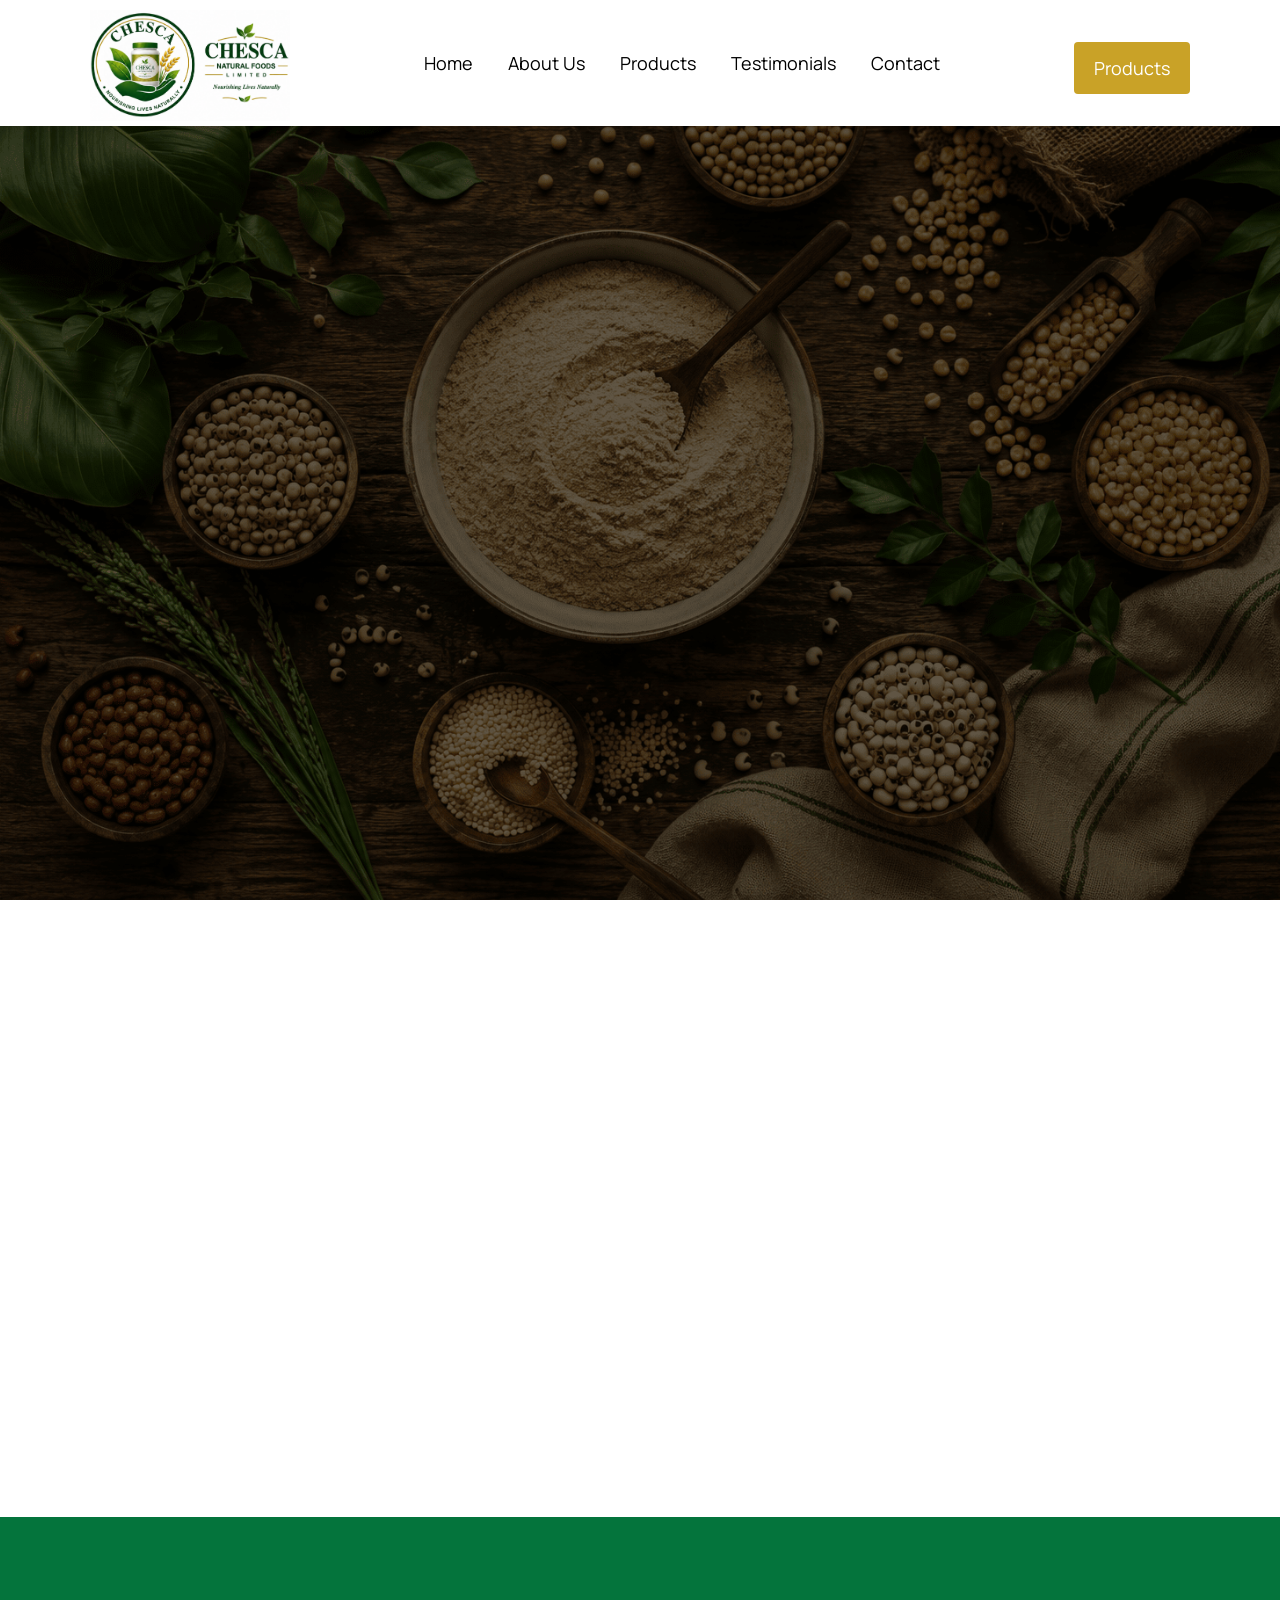
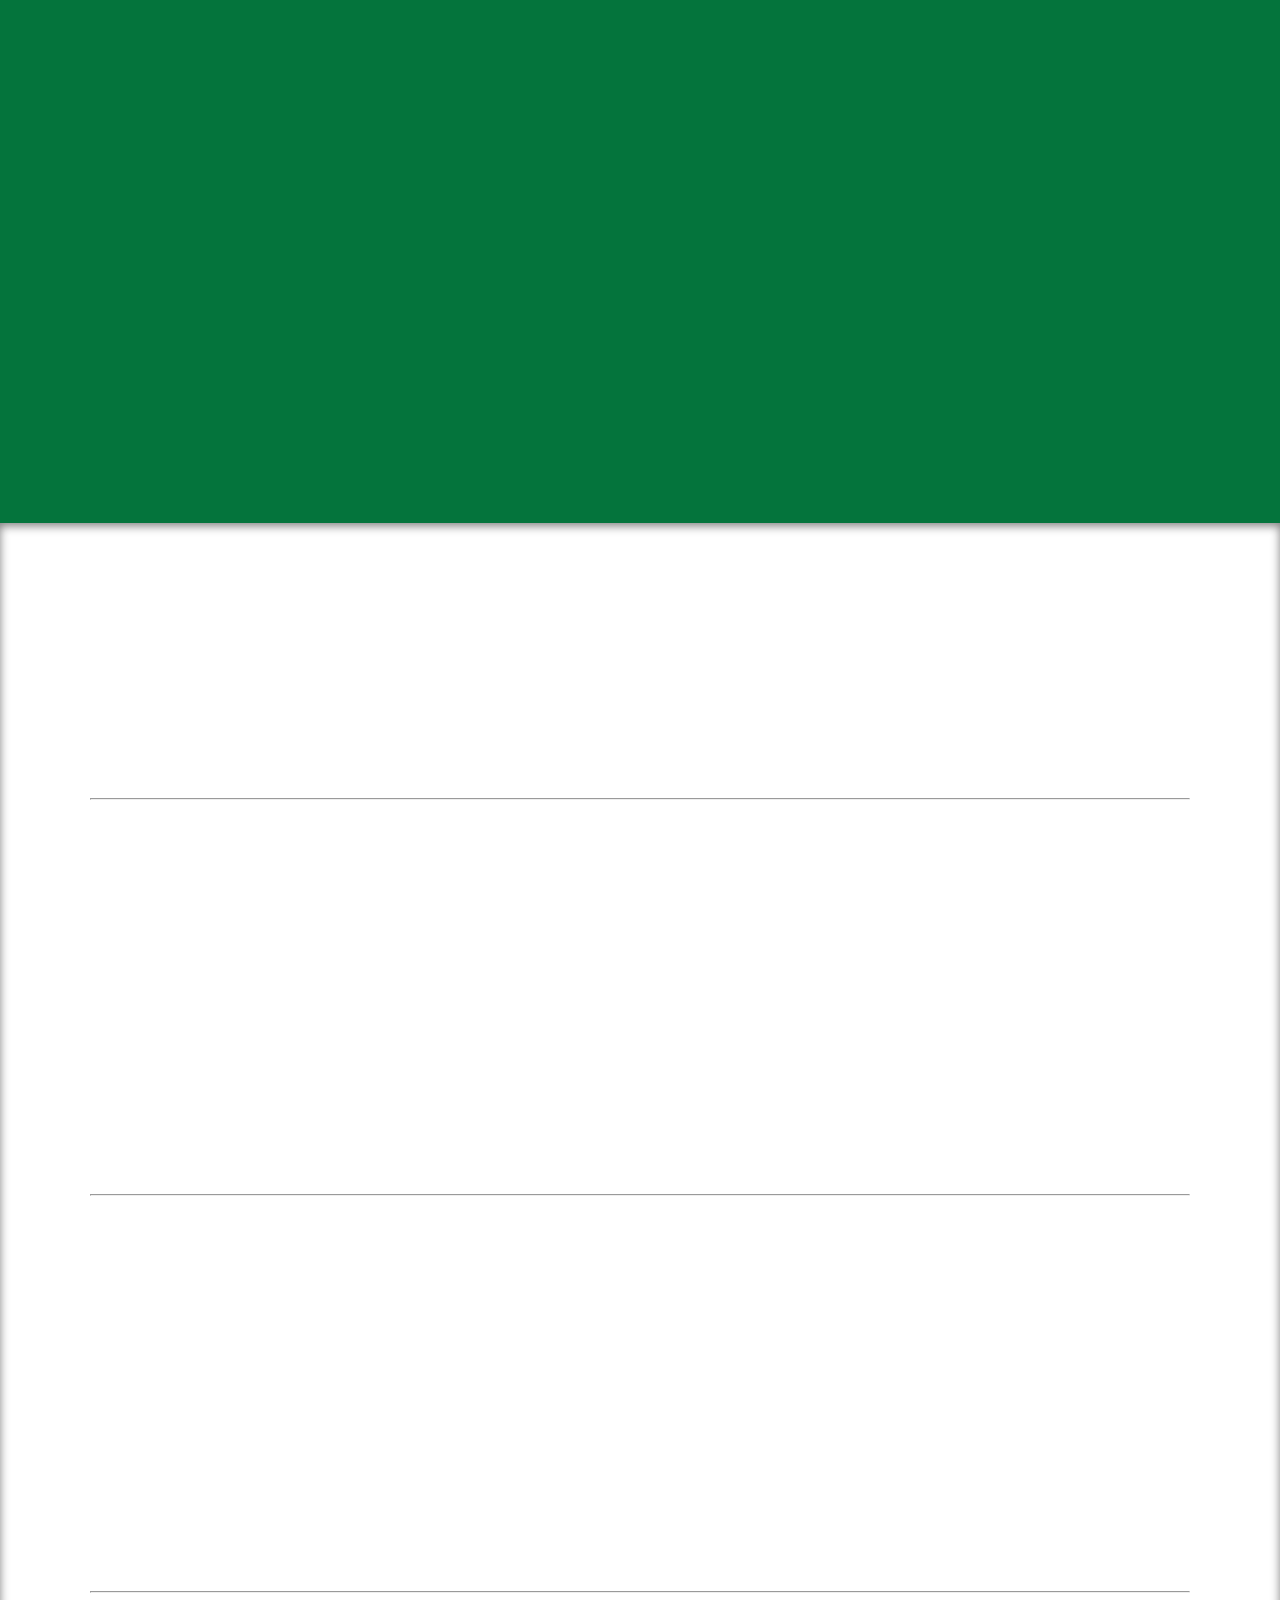
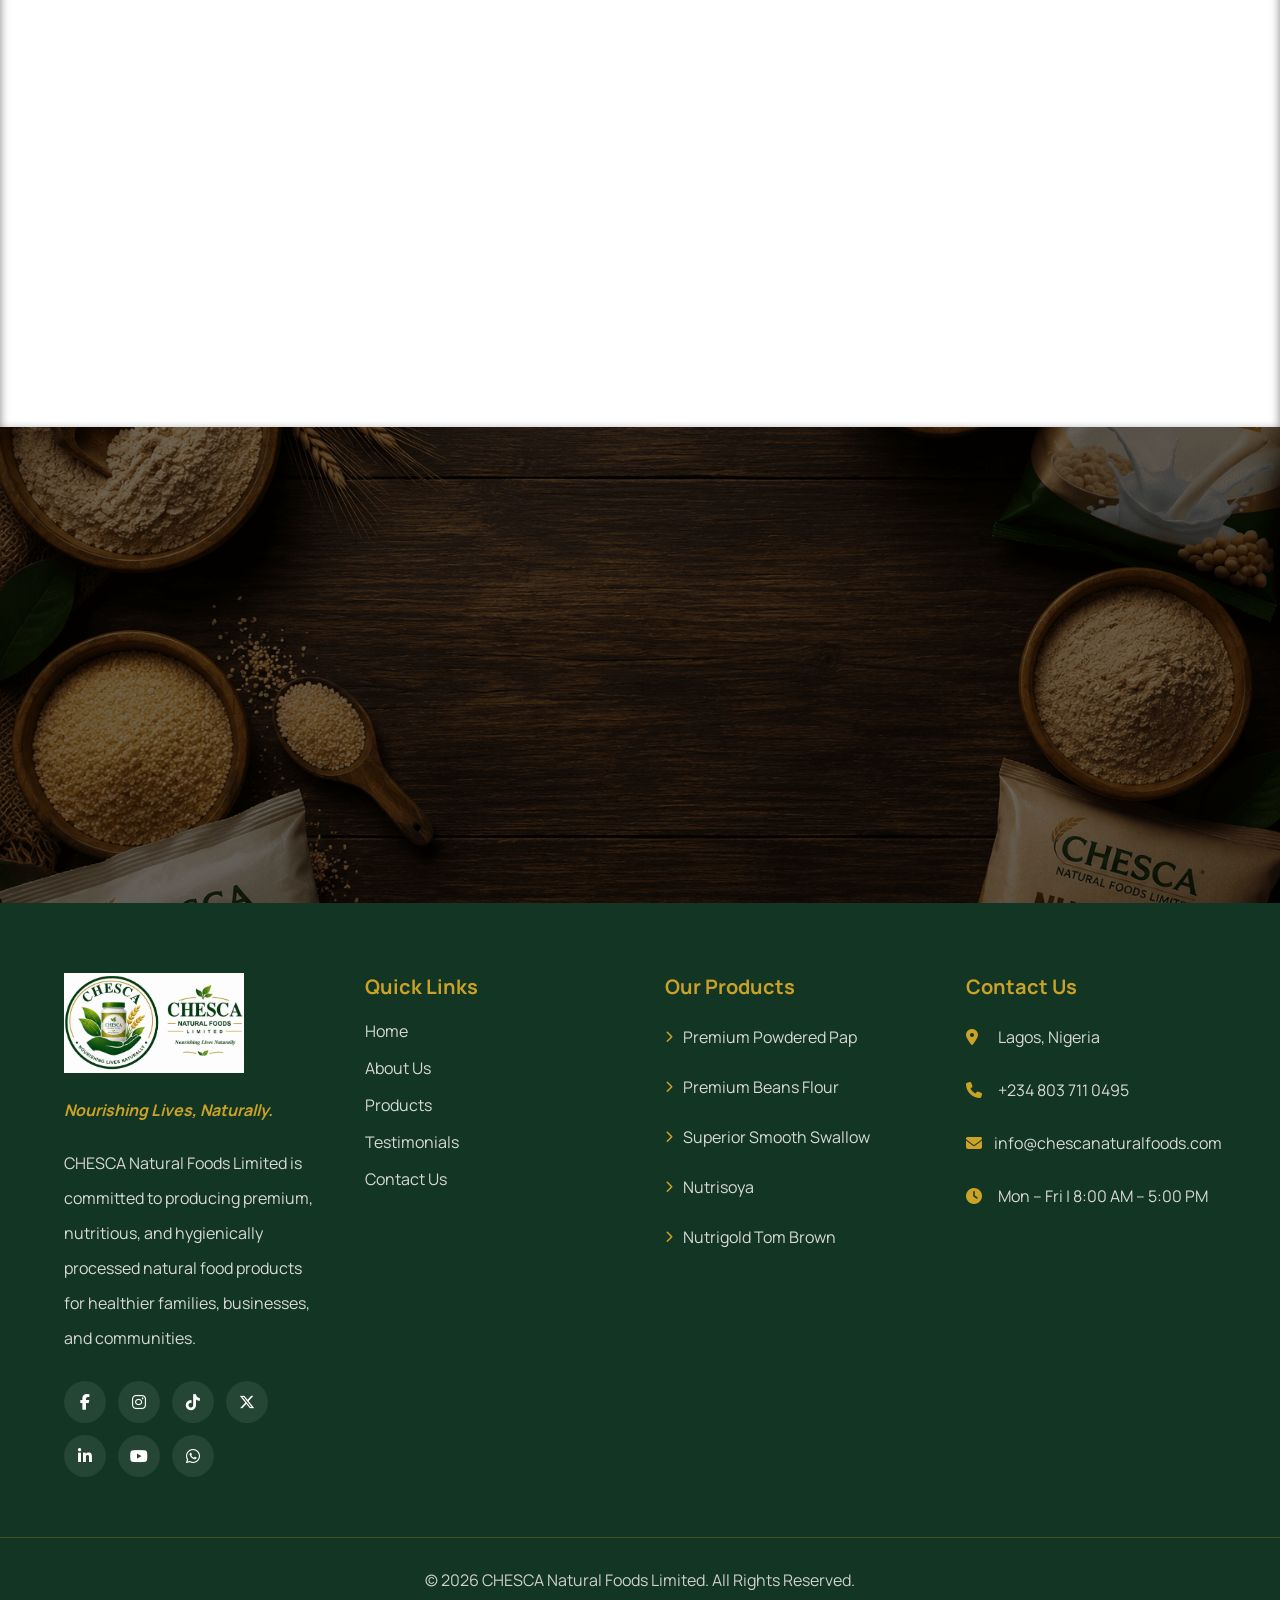
==== commit 09c838d6: "Changed featured products images" ====
--- a/index.html
+++ b/index.html
@@ -14,6 +14,7 @@
     <!-- Fonts Awesome -->
     <link rel="stylesheet" href="https://cdnjs.cloudflare.com/ajax/libs/font-awesome/6.7.2/css/all.min.css">
 </head>
+
 <body id="home">
     <header>
         <nav>
@@ -86,18 +87,24 @@
         <section class="why-choose">
             <div class="why-choose-container">
                 <h2 class="why-choose-header reveal fade-in">Why Choose CHESCA</h2>
+
                 <div class="why-choose-grid">
-                    <div class="why-choose-card reveal up stagger">
+
+                    <article class="why-choose-card reveal up stagger">
                         <div class="why-choose-card-icon">
                             <i class="fa-solid fa-seedling"></i>
                         </div>
+
                         <h3 class="card-title">
                             Premium Ingredients
                         </h3>
-                        <p class="card-text">We use carefully selected natural ingredients to produce nutritious food products that meet high standards of quality and freshness.</p>
-                    </div>
-
-                    <div class="why-choose-card reveal up stagger">
+
+                        <p class="card-text">
+                            We use carefully selected natural ingredients to produce nutritious food products that meet high standards of quality and freshness.
+                        </p>
+                    </article>
+
+                    <article class="why-choose-card reveal up stagger">
                         <div class="why-choose-card-icon">
                             <i class="fa-solid fa-shield-heart"></i>
                         </div>
@@ -106,10 +113,12 @@
                             Hygienic Processing
                         </h3>
 
-                        <p class="card-text">Every product is processed under hygienic conditions to ensure safety, consistency, and quality you can trust</p>
-                    </div>
-
-                    <div class="why-choose-card reveal up stagger">
+                        <p class="card-text">
+                            Every product is processed under hygienic conditions to ensure safety, consistency, and quality you can trust
+                        </p>
+                    </article>
+
+                    <article class="why-choose-card reveal up stagger">
                         <div class="why-choose-card-icon">
                             <i class="fa-solid fa-award"></i>
                         </div>
@@ -118,10 +127,12 @@
                             Trusted Quality
                         </h3>
 
-                        <p class="card-text">We are committed to delivering reliable, high-quality food products that support healthier lifestyles every day</p>
-                    </div>
-
-                    <div class="why-choose-card reveal up stagger">
+                        <p class="card-text">
+                            We are committed to delivering reliable, high-quality food products that support healthier lifestyles every day
+                        </p>
+                    </article>
+
+                    <article class="why-choose-card reveal up stagger">
                         <div class="why-choose-card-icon">
                             <i class="fa-solid fa-wheat-awn"></i>
                         </div>
@@ -130,59 +141,95 @@
                             Nutritious Products
                         </h3>
 
-                        <p class="card-text">Our food products are crafted to provide wholesome nutrition for individuals, families, and institutions</p>
-                    </div>
+                        <p class="card-text">
+                            Our food products are crafted to provide wholesome nutrition for individuals, families, and institutions
+                        </p>
+                    </article>
                 </div>
             </div>
         </section>
 
         <section class="featured-products-section">
+
             <div class="featured-products-section-container">
-                <h2 class="featured-section-heading reveal fade-in">Our Featured Products</h2>
-                <p class="featured-section-description reveal fade-in">At CHESCA NATURAL FOODS LIMITED, we are committed to producing premium-quality natural foods that nourish lives through wholesome nutrition, exceptional taste, and uncompromising quality. Every product is carefully processed under hygienic conditions using carefully selected ingredients to meet the nutritional needs of individuals and families.</p>
+                <h2 class="featured-section-heading reveal fade-in">
+                    Our Featured Products
+                </h2>
+
+                <p class="featured-section-description reveal fade-in">
+                    At CHESCA NATURAL FOODS LIMITED, we are committed to producing premium-quality natural foods that nourish lives through wholesome nutrition, exceptional taste, and uncompromising quality. Every product is carefully processed under hygienic conditions using carefully selected ingredients to meet the nutritional needs of individuals and families.
+                </p>
+
                 <div class="featured-products-container">
                     <hr>
+
                     <div class="featured-product">
                         <div class="featured-description">
-                            <h3 class="reveal up">Superior Smooth Swallow</h3>
-                            <p class="reveal up">Our Superior Smooth Swallow is made from premium-quality ingredients to deliver a smooth, satisfying, and nutritious swallow that complements a variety of soups.</p>
+                            <h3 class="reveal fade-in">
+                                Nutrisoya Powdered Milk
+                                <span class="best-seller">
+                                    ( <i class="fa-solid fa-star"></i>
+                                    Best Seller )
+                                </span>
+                            </h3>
+
+                            <p class="reveal fade-in">
+                                Our Superior Smooth Swallow is made from premium-quality ingredients to deliver a smooth, satisfying, and nutritious swallow that complements a variety of soups.
+                            </p>
+
                             <div class="featured-btn-container reveal fade-in">
                                 <a href="products.html" class="button featured-product-btn">View Product</a>
                             </div>
                         </div>
                         <div class="featured-product-image-container">
                             <div class="featured-product-image reveal fade-in">
-                                <img src="media/chesca-smooth-swallow.jpeg" alt="">
-                            </div>
-                        </div>
-                    </div>
+                                <img src="media/chesca nutrisoya powdered milk.png" alt="chesca nutrigold tom brown">
+                            </div>
+                        </div>
+                    </div>
+
                     <hr>
+
                     <div class="featured-product product-2">
                         <div class="featured-product-image-container">
                             <div class="featured-product-image reveal fade-in">
-                                <img src="media/chesca-nutrigold-tom-brown.jpeg" alt="">
+                                <img src="media/chesca nutrigold tom brown.png" alt="chesca nutrigold tom brown">
                             </div>
                         </div>
                         <div class="featured-description">
-                            <h3 class="reveal up">Nutrigold Tom Brown</h3>
-                            <p class="reveal up">A wholesome blend of carefully selected cereals and natural ingredients, specially formulated to provide balanced nutrition for babies, children, adults, and convalescents.</p>
+                            <h3 class="reveal fade-in">
+                                Nutrigold Tom Brown
+                            </h3>
+
+                            <p class="reveal fade-in">
+                                A wholesome blend of carefully selected cereals and natural ingredients, specially formulated to provide balanced nutrition for babies, children, adults, and convalescents.
+                            </p>
+
                             <div class="featured-btn-container reveal fade-in">
                                 <a href="products.html" class="button featured-product-btn">View Product</a>
                             </div>
                         </div>
                     </div>
+
                     <hr>
+
                     <div class="featured-product">
                         <div class="featured-description">
-                            <h3 class="reveal up">Premium Powdered Pap</h3>
-                            <p class="reveal up">A finely processed powdered pap made from quality grains to provide a smooth, nutritious, and convenient meal for babies and adults.</p>
+                            <h3 class="reveal fade-in">
+                                Premium Powdered Pap
+                            </h3>
+
+                            <p class="reveal fade-in">
+                                A finely processed powdered pap made from quality grains to provide a smooth, nutritious, and convenient meal for babies and adults.
+                            </p>
+
                             <div class="featured-btn-container reveal fade-in">
                                 <a href="products.html" class="button featured-product-btn">View Product</a>
                             </div>
                         </div>
                         <div class="featured-product-image-container">
                             <div class="featured-product-image reveal fade-in">
-                                <img src="media/chesca-powdered-pap.jpg" alt="">
+                                <img src="media/chesca premium powdered pap.png" alt="chesca premium powdered pap">
                             </div>
                         </div>
                     </div>
@@ -221,7 +268,7 @@
 
             <!-- Company -->
             <div class="footer-about">
-                <img src="media/CHESCA NATURAL FOODS logo.jpg" alt="CHESCA Natural Foods Logo">
+                <img src="media/CHESCA NATURAL FOODS logo.png" alt="logo">
 
                 <p class="footer-motto">
                     Nourishing Lives, Naturally.
--- a/style.css
+++ b/style.css
@@ -312,8 +312,8 @@
     bottom: 0;
     left: 50%;
     transform: translateX(-50%);
-    width: 25%;
-    max-width: 180px;
+    width: 20%;
+    max-width: 150px;
     height: 2px;
     border-radius: 2px;
     background: #D4AF37;
@@ -327,7 +327,7 @@
 
 .why-choose-card {
     background: white;
-    padding: 35px 15px 35px;
+    padding: 25px 20px;
     border-radius: 15px;
     border-left: 3px solid #D4AF37;
 }
@@ -415,6 +415,8 @@
 .featured-description h3 {
     margin-bottom: 20px;
     font-weight: bold;
+    font-size: 20px;
+    color: #c9a227;
 }
 
 .featured-description p {
@@ -431,7 +433,7 @@
 }
 
 .featured-product-image {
-    max-width: 300px;
+    width: 100%;
     border-radius: 30px;
     overflow: hidden;
     margin: 0 auto;
@@ -439,6 +441,15 @@
 
 .featured-product-image img {
     width: 100%;
+    filter: drop-shadow(0 5px 3px rgb(0, 0, 0, 0.5));
+}
+
+.best-seller {
+    display: inline-block;
+    font-size: 14px;
+    font-weight: 700;
+    color: #C9A227;
+    margin-left: 8px;
 }
 
 /* CTA Section */
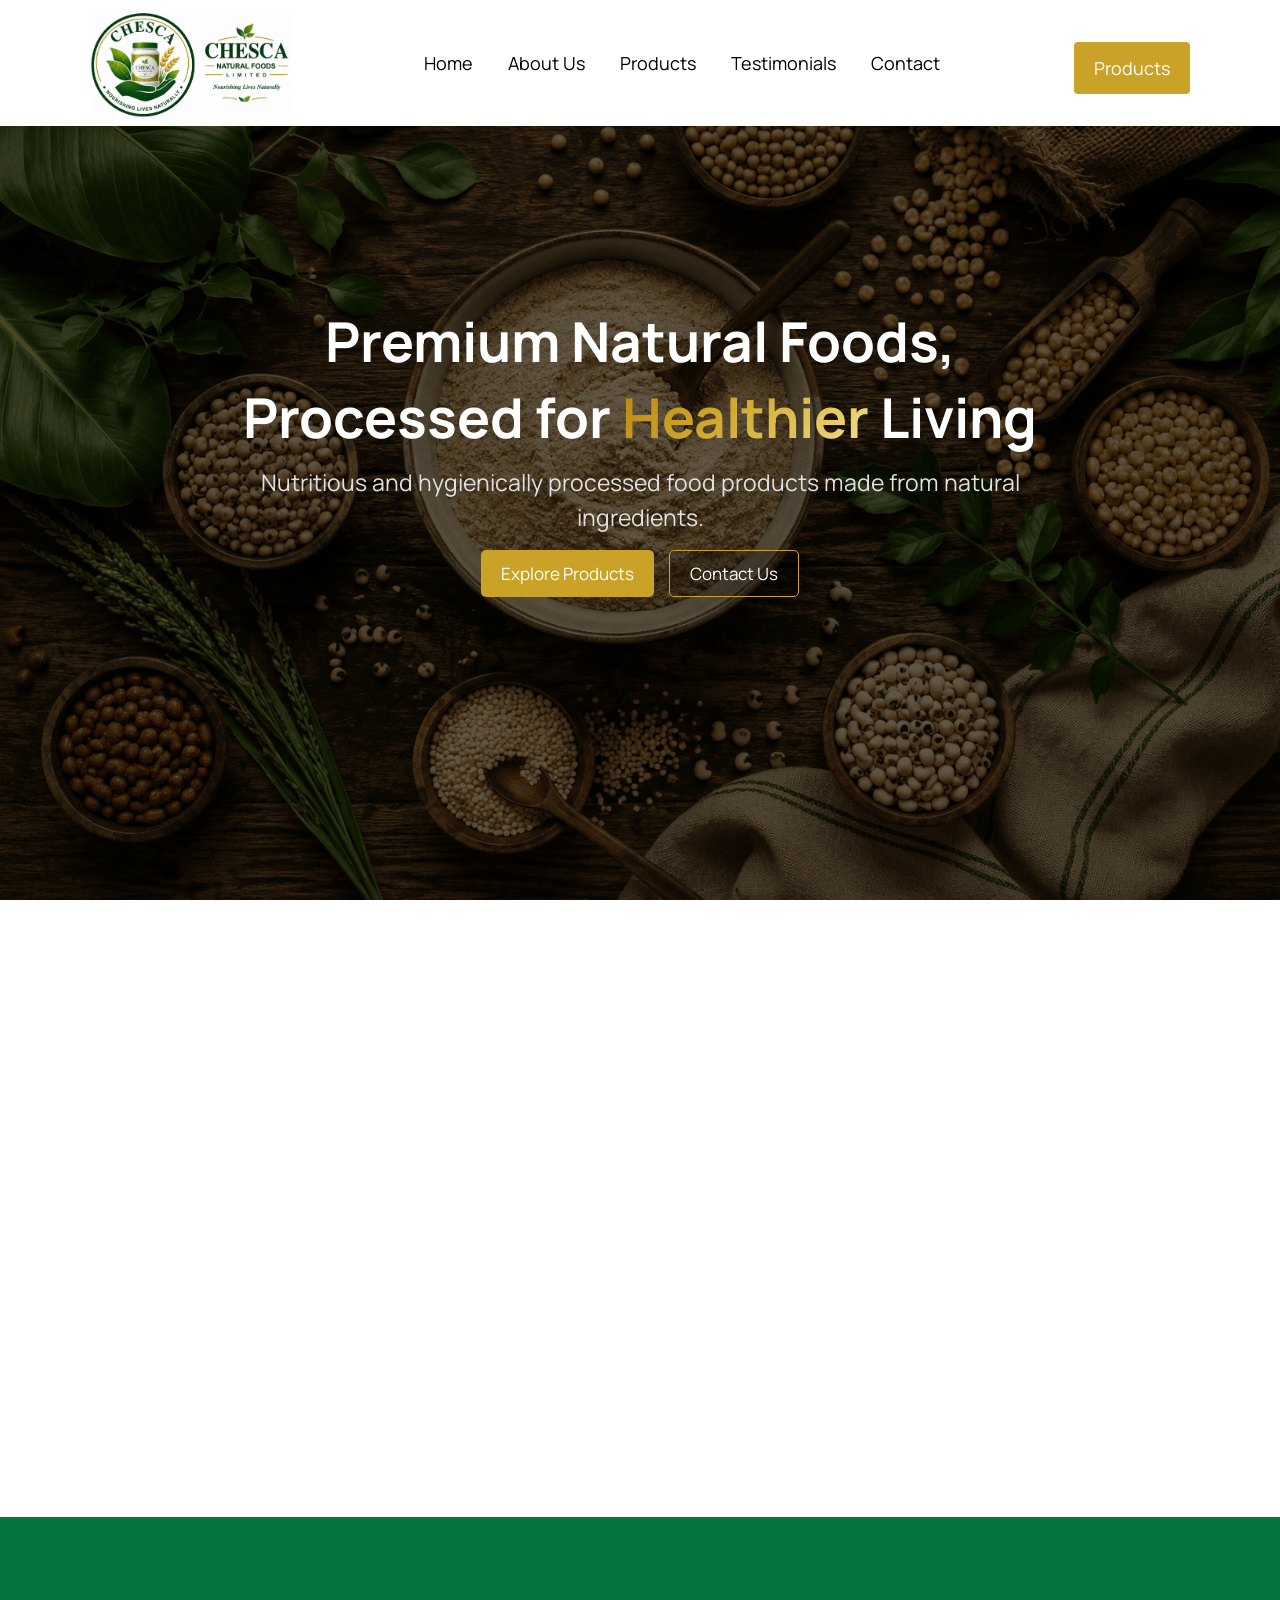
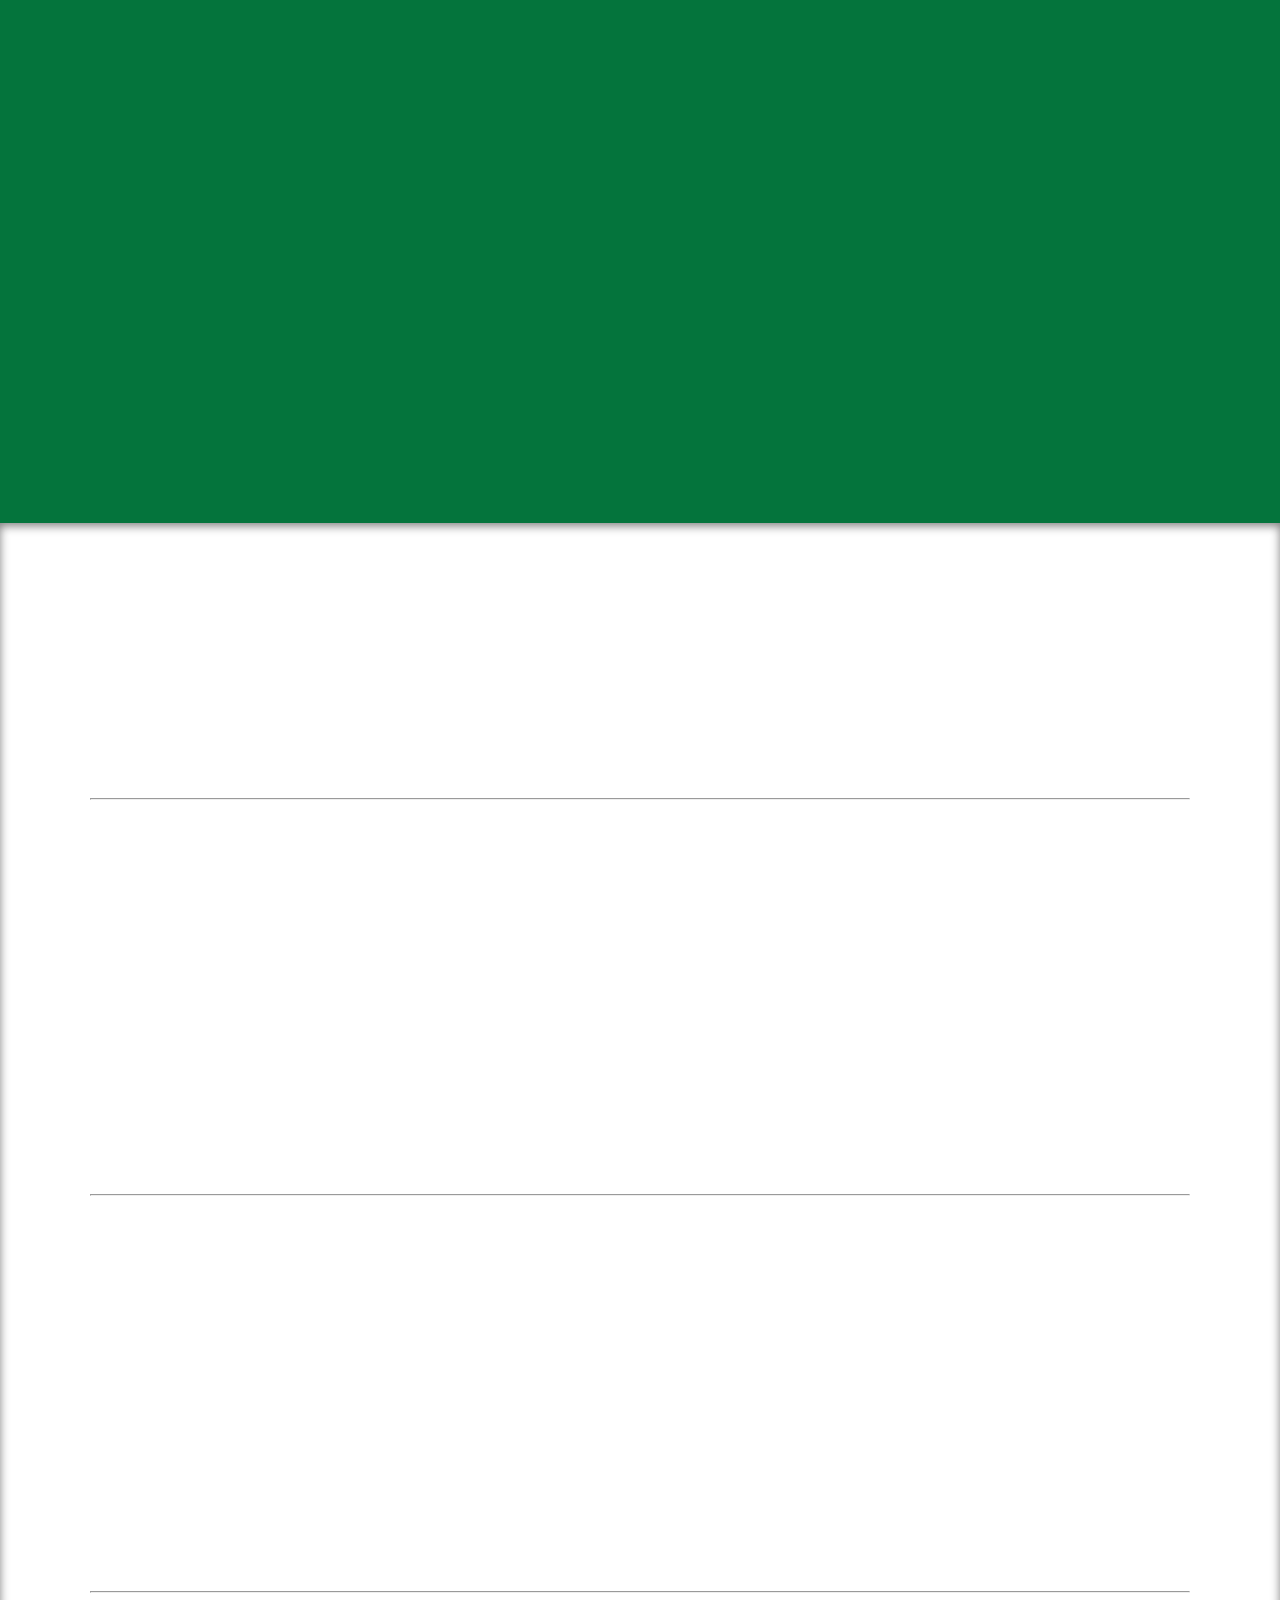
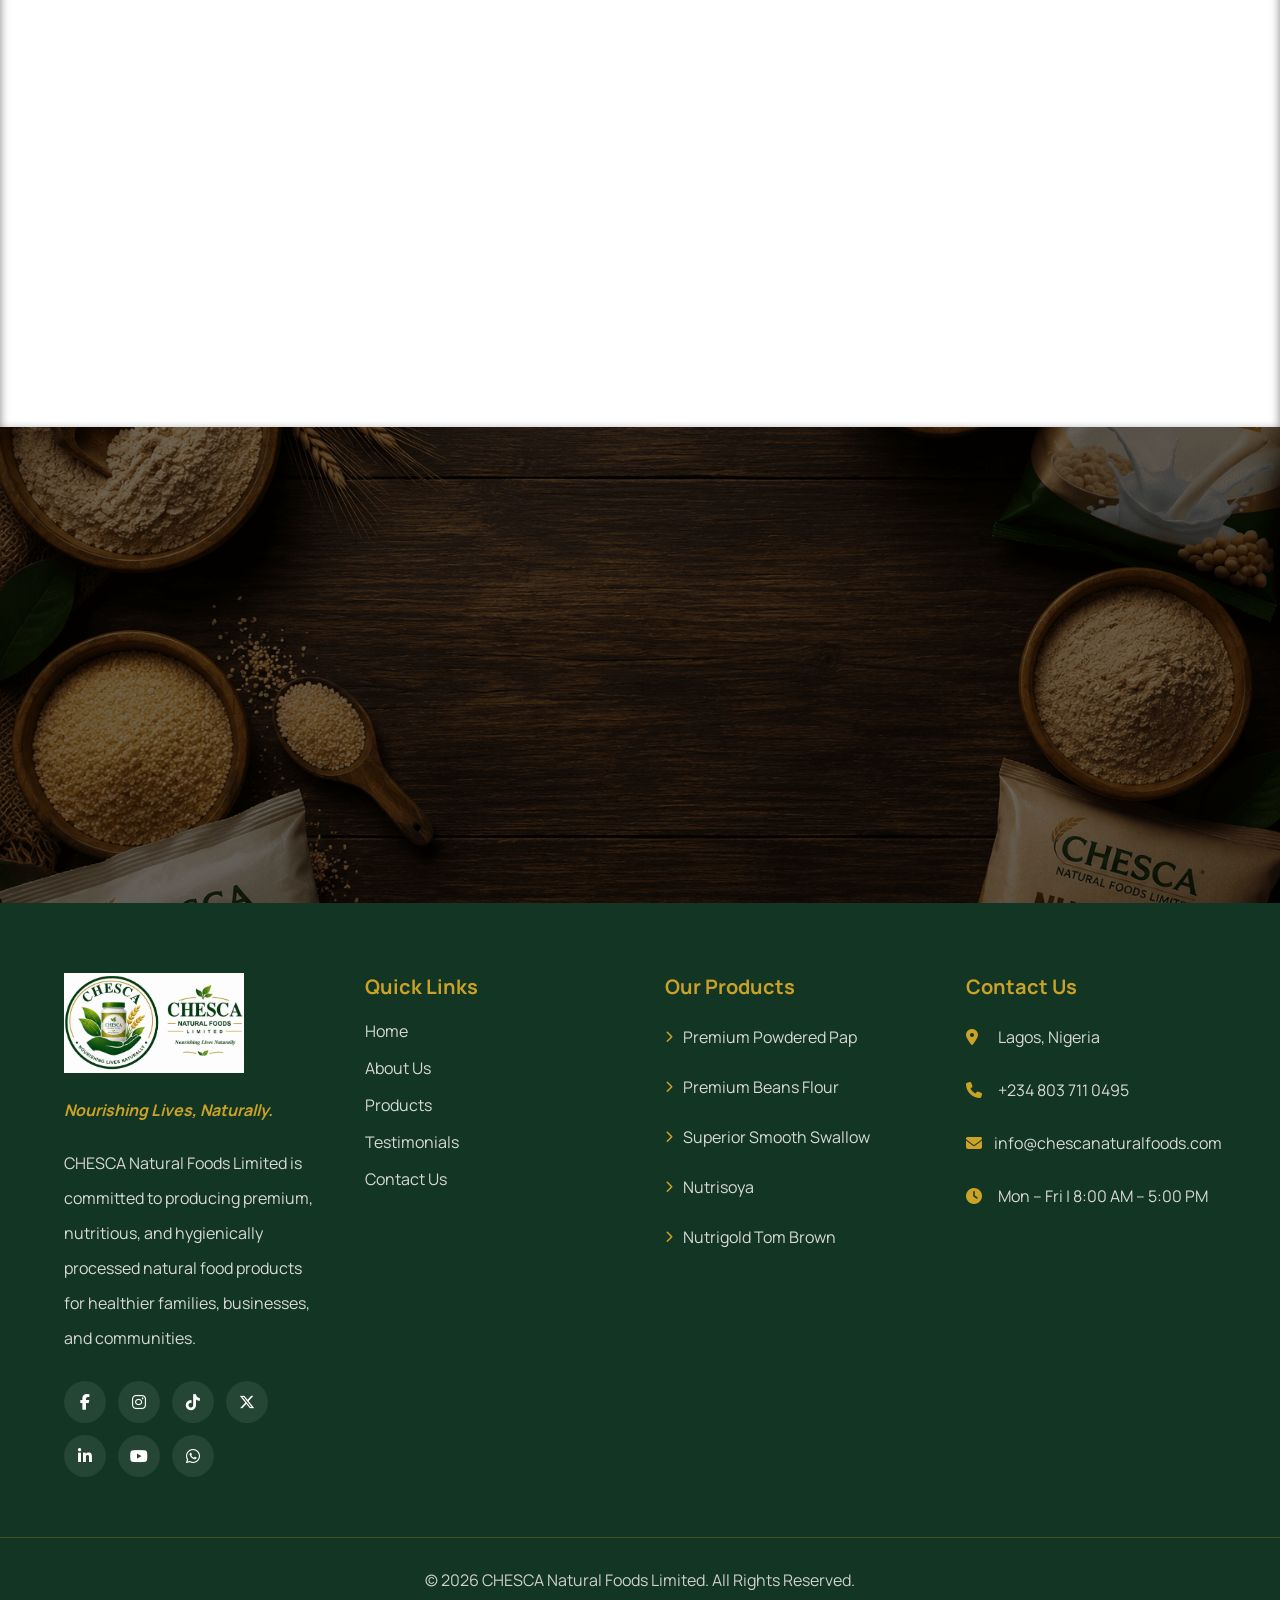
==== commit d885f16e: "Added page loader animation" ====
--- a/index.html
+++ b/index.html
@@ -1,363 +1,434 @@
-<!DOCTYPE html>
+<!doctype html>
 <html lang="en">
-<head>
-    <meta charset="UTF-8">
-    <meta name="viewport" content="width=device-width, initial-scale=1.0">
+  <head>
+    <meta charset="UTF-8" />
+    <meta name="viewport" content="width=device-width, initial-scale=1.0" />
     <title>CHESCA Natural Foods Limited</title>
-    <link rel="stylesheet" href="style.css">
+    <link rel="stylesheet" href="style.css" />
 
     <!--Google font-->
-    <link rel="preconnect" href="https://fonts.googleapis.com">
-    <link rel="preconnect" href="https://fonts.gstatic.com" crossorigin>
-    <link href="https://fonts.googleapis.com/css2?family=Manrope:wght@200..800&display=swap" rel="stylesheet">
+    <link rel="preconnect" href="https://fonts.googleapis.com" />
+    <link rel="preconnect" href="https://fonts.gstatic.com" crossorigin />
+    <link
+      href="https://fonts.googleapis.com/css2?family=Manrope:wght@200..800&display=swap"
+      rel="stylesheet"
+    />
 
     <!-- Fonts Awesome -->
-    <link rel="stylesheet" href="https://cdnjs.cloudflare.com/ajax/libs/font-awesome/6.7.2/css/all.min.css">
-</head>
-
-<body id="home">
+    <link
+      rel="stylesheet"
+      href="https://cdnjs.cloudflare.com/ajax/libs/font-awesome/6.7.2/css/all.min.css"
+    />
+  </head>
+
+  <body id="home">
+    <div class="loader" id="loader">
+      <div class="spinner" id="spinner"></div>
+      <p class="chesca-loader">CHESCA</p>
+    </div>
+
     <header>
-        <nav>
-            <div class="nav-container">
-                <a href="index.html" class="logo">
-                    <img src="media/CHESCA NATURAL FOODS logo.png" alt="logo">
-                </a>
-
-                <div class="nav-list">
-                    <i class="fa-solid fa-arrow-right-from-bracket"></i>
-                    <a href="#home" class="nav-link">Home</a>
-                    <a href="about.html" class="nav-link">About Us</a>
-                    <a href="products.html" class="nav-link">Products</a>
-                    <a href="testimonials.html" class="nav-link">Testimonials</a>
-                    <a href="contact.html" class="nav-link">Contact</a>
-                </div>
-
-                <div class="nav-cta">
-                    <a href="products.html">Products</a>
-                </div>
-
-                <div class="hamburger">
-                    <span></span>
-                    <span></span>
-                    <span></span>
-                </div>
+      <nav>
+        <div class="nav-container">
+          <a href="index.html" class="logo">
+            <img src="media/CHESCA NATURAL FOODS logo.png" alt="logo" />
+          </a>
+
+          <div class="nav-list">
+            <i class="fa-solid fa-arrow-right-from-bracket"></i>
+            <a href="#home" class="nav-link">Home</a>
+            <a href="about.html" class="nav-link">About Us</a>
+            <a href="products.html" class="nav-link">Products</a>
+            <a href="testimonials.html" class="nav-link">Testimonials</a>
+            <a href="contact.html" class="nav-link">Contact</a>
+          </div>
+
+          <div class="nav-cta">
+            <a href="products.html">Products</a>
+          </div>
+
+          <div class="hamburger">
+            <span></span>
+            <span></span>
+            <span></span>
+          </div>
+        </div>
+      </nav>
+
+      <section class="hero">
+        <div class="hero-overlay"></div>
+
+        <div class="hero-container">
+          <div class="hero-text">
+            <h1 class="hero-heading">
+              Premium Natural Foods, Processed for <span>Healthier</span> Living
+            </h1>
+
+            <p class="hero-subtext">
+              Nutritious and hygienically processed food products made from
+              natural ingredients.
+            </p>
+          </div>
+
+          <div class="hero-btn">
+            <a href="products.html" class="button">Explore Products</a>
+            <a href="contact.html" class="hero-contact">Contact Us</a>
+          </div>
+        </div>
+      </section>
+    </header>
+
+    <main>
+      <section class="home-intro">
+        <div class="home-intro-container">
+          <div class="home-intro-text">
+            <h2 class="reveal up">Welcome to CHESCA NATURAL FOODS LIMITED</h2>
+            <p class="home-intro-subtitle reveal up">
+              Nourishing Lives, Naturally
+            </p>
+            <p class="home-intro-subtext reveal up">
+              CHESCA NATURAL FOODS LIMITED is proudly a Nigerian food processing
+              company dedicated to producing premium, nutritious, and
+              hygienically processed natural food products. We are passionate
+              about providing healthy, wholesome, and affordable food options
+              that promote the well-being of individuals and families.
+            </p>
+            <div class="home-intro-btn-container reveal fade-in">
+              <a href="about.html" class="button home-intro-btn">Learn More</a>
             </div>
-        </nav>
-
-        <section class="hero">
-            <div class="hero-overlay"></div>
-
-            <div class="hero-container reveal fade-in">
-                <div class="hero-text">
-                    <h1 class="hero-heading">Premium Natural Foods, Processed for <span>Healthier</span> Living</h1>
-
-                    <p class="hero-subtext">
-                        Nutritious and hygienically processed food products made from natural ingredients.
-                    </p>
-                </div>
-
-                <div class="hero-btn">
-                    <a href="products.html" class="button">Explore Products</a>
-                    <a href="contact.html" class="hero-contact">Contact Us</a>
-                </div>
+          </div>
+          <div class="home-intro-image-container">
+            <div class="home-intro-image">
+              <img
+                src="media/home-info-img.jpeg"
+                alt=""
+                class="reveal fade-in"
+              />
             </div>
-        </section>
-    </header>
-
-    <main>
-        <section class="home-intro">
-            <div class="home-intro-container">
-
-                <div class="home-intro-text">
-                    <h2 class="reveal up">Welcome to CHESCA NATURAL FOODS LIMITED</h2>
-                    <p class="home-intro-subtitle reveal up">Nourishing Lives, Naturally</p>
-                    <p class="home-intro-subtext reveal up">CHESCA NATURAL FOODS LIMITED is proudly a Nigerian food processing company dedicated to producing premium, nutritious, and hygienically processed natural food products. We are passionate about providing healthy, wholesome, and affordable food options that promote the well-being of individuals and families.</p>
-                    <div class="home-intro-btn-container reveal fade-in">
-                        <a href="about.html" class="button home-intro-btn">Learn More</a>
-                    </div>
-                </div>
-                <div class="home-intro-image-container">
-                    <div class="home-intro-image">
-                        <img src="media/home-info-img.jpeg" alt="" class="reveal fade-in">
-                    </div>
-                </div>
+          </div>
+        </div>
+      </section>
+
+      <section class="why-choose">
+        <div class="why-choose-container">
+          <h2 class="why-choose-header reveal fade-in">Why Choose CHESCA</h2>
+
+          <div class="why-choose-grid">
+            <article class="why-choose-card reveal up stagger">
+              <div class="why-choose-card-icon">
+                <i class="fa-solid fa-seedling"></i>
+              </div>
+
+              <h3 class="card-title">Premium Ingredients</h3>
+
+              <p class="card-text">
+                We use carefully selected natural ingredients to produce
+                nutritious food products that meet high standards of quality and
+                freshness.
+              </p>
+            </article>
+
+            <article class="why-choose-card reveal up stagger">
+              <div class="why-choose-card-icon">
+                <i class="fa-solid fa-shield-heart"></i>
+              </div>
+
+              <h3 class="card-title">Hygienic Processing</h3>
+
+              <p class="card-text">
+                Every product is processed under hygienic conditions to ensure
+                safety, consistency, and quality you can trust
+              </p>
+            </article>
+
+            <article class="why-choose-card reveal up stagger">
+              <div class="why-choose-card-icon">
+                <i class="fa-solid fa-award"></i>
+              </div>
+
+              <h3 class="card-title">Trusted Quality</h3>
+
+              <p class="card-text">
+                We are committed to delivering reliable, high-quality food
+                products that support healthier lifestyles every day
+              </p>
+            </article>
+
+            <article class="why-choose-card reveal up stagger">
+              <div class="why-choose-card-icon">
+                <i class="fa-solid fa-wheat-awn"></i>
+              </div>
+
+              <h3 class="card-title">Nutritious Products</h3>
+
+              <p class="card-text">
+                Our food products are crafted to provide wholesome nutrition for
+                individuals, families, and institutions
+              </p>
+            </article>
+          </div>
+        </div>
+      </section>
+
+      <section class="featured-products-section">
+        <div class="featured-products-section-container">
+          <h2 class="featured-section-heading reveal fade-in">
+            Our Featured Products
+          </h2>
+
+          <p class="featured-section-description reveal fade-in">
+            At CHESCA NATURAL FOODS LIMITED, we are committed to producing
+            premium-quality natural foods that nourish lives through wholesome
+            nutrition, exceptional taste, and uncompromising quality. Every
+            product is carefully processed under hygienic conditions using
+            carefully selected ingredients to meet the nutritional needs of
+            individuals and families.
+          </p>
+
+          <div class="featured-products-container">
+            <hr />
+
+            <div class="featured-product">
+              <div class="featured-description">
+                <h3 class="reveal fade-in">
+                  Nutrisoya Powdered Milk
+                  <span class="best-seller">
+                    ( <i class="fa-solid fa-star"></i>
+                    Best Seller )
+                  </span>
+                </h3>
+
+                <p class="reveal fade-in">
+                  A premium plat-based powdered soy milk made from carefully
+                  selected soybeans. Nutrisoya is rich in plant protein and
+                  essential nutrients, making it a healthy choice for children,
+                  adults, and the entire family.
+                </p>
+
+                <details class="product-sizes reveal fade-in">
+                  <summary>See Available Sizes</summary>
+
+                  <ul>
+                    <li>500G</li>
+                    <li>750G</li>
+                    <li>1KG</li>
+                    <li>1.5KG</li>
+                    <li>Custom Order Available</li>
+                  </ul>
+                </details>
+
+                <div class="featured-btn-container reveal fade-in">
+                  <a href="products.html" class="button featured-product-btn"
+                    >View Product</a
+                  >
+                </div>
+              </div>
+              <div class="featured-product-image-container">
+                <div class="featured-product-image reveal fade-in">
+                  <img
+                    src="media/chesca nutrisoya powdered milk.png"
+                    alt="chesca nutrigold tom brown"
+                  />
+                </div>
+              </div>
             </div>
-        </section>
-
-        <section class="why-choose">
-            <div class="why-choose-container">
-                <h2 class="why-choose-header reveal fade-in">Why Choose CHESCA</h2>
-
-                <div class="why-choose-grid">
-
-                    <article class="why-choose-card reveal up stagger">
-                        <div class="why-choose-card-icon">
-                            <i class="fa-solid fa-seedling"></i>
-                        </div>
-
-                        <h3 class="card-title">
-                            Premium Ingredients
-                        </h3>
-
-                        <p class="card-text">
-                            We use carefully selected natural ingredients to produce nutritious food products that meet high standards of quality and freshness.
-                        </p>
-                    </article>
-
-                    <article class="why-choose-card reveal up stagger">
-                        <div class="why-choose-card-icon">
-                            <i class="fa-solid fa-shield-heart"></i>
-                        </div>
-
-                        <h3 class="card-title">
-                            Hygienic Processing
-                        </h3>
-
-                        <p class="card-text">
-                            Every product is processed under hygienic conditions to ensure safety, consistency, and quality you can trust
-                        </p>
-                    </article>
-
-                    <article class="why-choose-card reveal up stagger">
-                        <div class="why-choose-card-icon">
-                            <i class="fa-solid fa-award"></i>
-                        </div>
-
-                        <h3 class="card-title">
-                            Trusted Quality
-                        </h3>
-
-                        <p class="card-text">
-                            We are committed to delivering reliable, high-quality food products that support healthier lifestyles every day
-                        </p>
-                    </article>
-
-                    <article class="why-choose-card reveal up stagger">
-                        <div class="why-choose-card-icon">
-                            <i class="fa-solid fa-wheat-awn"></i>
-                        </div>
-                        
-                        <h3 class="card-title">
-                            Nutritious Products
-                        </h3>
-
-                        <p class="card-text">
-                            Our food products are crafted to provide wholesome nutrition for individuals, families, and institutions
-                        </p>
-                    </article>
-                </div>
+
+            <hr />
+
+            <div class="featured-product product-2">
+              <div class="featured-product-image-container">
+                <div class="featured-product-image reveal fade-in">
+                  <img
+                    src="media/chesca nutrigold tom brown.png"
+                    alt="chesca nutrigold tom brown"
+                  />
+                </div>
+              </div>
+              <div class="featured-description">
+                <h3 class="reveal fade-in">Nutrigold Tom Brown</h3>
+
+                <p class="reveal fade-in">
+                  A wholesome blend of carefully selected cereals and natural
+                  ingredients, specially formulated to provide balanced
+                  nutrition for babies, children, adults, and convalescents.
+                </p>
+
+                <details class="product-sizes reveal fade-in">
+                  <summary>See Available Sizes</summary>
+
+                  <ul>
+                    <li>500G</li>
+                    <li>750G</li>
+                    <li>1KG</li>
+                    <li>1.5KG</li>
+                    <li>Custom Order Available</li>
+                  </ul>
+                </details>
+
+                <div class="featured-btn-container reveal fade-in">
+                  <a href="products.html" class="button featured-product-btn"
+                    >View Product</a
+                  >
+                </div>
+              </div>
             </div>
-        </section>
-
-        <section class="featured-products-section">
-
-            <div class="featured-products-section-container">
-                <h2 class="featured-section-heading reveal fade-in">
-                    Our Featured Products
-                </h2>
-
-                <p class="featured-section-description reveal fade-in">
-                    At CHESCA NATURAL FOODS LIMITED, we are committed to producing premium-quality natural foods that nourish lives through wholesome nutrition, exceptional taste, and uncompromising quality. Every product is carefully processed under hygienic conditions using carefully selected ingredients to meet the nutritional needs of individuals and families.
+
+            <hr />
+
+            <div class="featured-product">
+              <div class="featured-description">
+                <h3 class="reveal fade-in">Premium Powdered Pap</h3>
+
+                <p class="reveal fade-in">
+                  A finely processed powdered pap made from quality grains to
+                  provide a smooth, nutritious, and convenient meal for babies
+                  and adults.
                 </p>
 
-                <div class="featured-products-container">
-                    <hr>
-
-                    <div class="featured-product">
-                        <div class="featured-description">
-                            <h3 class="reveal fade-in">
-                                Nutrisoya Powdered Milk
-                                <span class="best-seller">
-                                    ( <i class="fa-solid fa-star"></i>
-                                    Best Seller )
-                                </span>
-                            </h3>
-
-                            <p class="reveal fade-in">
-                                Our Superior Smooth Swallow is made from premium-quality ingredients to deliver a smooth, satisfying, and nutritious swallow that complements a variety of soups.
-                            </p>
-
-                            <div class="featured-btn-container reveal fade-in">
-                                <a href="products.html" class="button featured-product-btn">View Product</a>
-                            </div>
-                        </div>
-                        <div class="featured-product-image-container">
-                            <div class="featured-product-image reveal fade-in">
-                                <img src="media/chesca nutrisoya powdered milk.png" alt="chesca nutrigold tom brown">
-                            </div>
-                        </div>
-                    </div>
-
-                    <hr>
-
-                    <div class="featured-product product-2">
-                        <div class="featured-product-image-container">
-                            <div class="featured-product-image reveal fade-in">
-                                <img src="media/chesca nutrigold tom brown.png" alt="chesca nutrigold tom brown">
-                            </div>
-                        </div>
-                        <div class="featured-description">
-                            <h3 class="reveal fade-in">
-                                Nutrigold Tom Brown
-                            </h3>
-
-                            <p class="reveal fade-in">
-                                A wholesome blend of carefully selected cereals and natural ingredients, specially formulated to provide balanced nutrition for babies, children, adults, and convalescents.
-                            </p>
-
-                            <div class="featured-btn-container reveal fade-in">
-                                <a href="products.html" class="button featured-product-btn">View Product</a>
-                            </div>
-                        </div>
-                    </div>
-
-                    <hr>
-
-                    <div class="featured-product">
-                        <div class="featured-description">
-                            <h3 class="reveal fade-in">
-                                Premium Powdered Pap
-                            </h3>
-
-                            <p class="reveal fade-in">
-                                A finely processed powdered pap made from quality grains to provide a smooth, nutritious, and convenient meal for babies and adults.
-                            </p>
-
-                            <div class="featured-btn-container reveal fade-in">
-                                <a href="products.html" class="button featured-product-btn">View Product</a>
-                            </div>
-                        </div>
-                        <div class="featured-product-image-container">
-                            <div class="featured-product-image reveal fade-in">
-                                <img src="media/chesca premium powdered pap.png" alt="chesca premium powdered pap">
-                            </div>
-                        </div>
-                    </div>
-    
-                </div>
+                <details class="product-sizes reveal fade-in">
+                  <summary>See Available Sizes</summary>
+
+                  <ul>
+                    <li>500G</li>
+                    <li>750G</li>
+                    <li>1KG</li>
+                    <li>1.5KG</li>
+                    <li>Custom Order Available</li>
+                  </ul>
+                </details>
+
+                <div class="featured-btn-container reveal fade-in">
+                  <a href="products.html" class="button featured-product-btn"
+                    >View Product</a
+                  >
+                </div>
+              </div>
+              <div class="featured-product-image-container">
+                <div class="featured-product-image reveal fade-in">
+                  <img
+                    src="media/chesca premium powdered pap.png"
+                    alt="chesca premium powdered pap"
+                  />
+                </div>
+              </div>
             </div>
-        </section>
-
-        <section class="cta">
-            <div class="cta-overlay"></div>
-
-            <div class="cta-container">
-                <h2 class="cta-title reveal fade-in">
-                    Ready to Experience Healthy Living?
-                </h2>
-
-                <p class="cta-text reveal fade-in">
-                    Discover premium natural food products made with carefully selected ingredients for healthier families, businesses, and communities.
-                </p>
-
-                <div class="cta-buttons reveal fade-in">
-                    <a href="products.html" class="button">
-                        Explore Our Products
-                    </a>
-
-                    <a href="contact.html" class="cta-btn-secondary">
-                        Contact Us
-                    </a>
-                </div>
-            </div>
-        </section>
+          </div>
+        </div>
+      </section>
+
+      <section class="cta">
+        <div class="cta-overlay"></div>
+
+        <div class="cta-container">
+          <h2 class="cta-title reveal fade-in">
+            Ready to Experience Healthy Living?
+          </h2>
+
+          <p class="cta-text reveal fade-in">
+            Discover premium natural food products made with carefully selected
+            ingredients for healthier families, businesses, and communities.
+          </p>
+
+          <div class="cta-buttons reveal fade-in">
+            <a href="products.html" class="button"> Explore Our Products </a>
+
+            <a href="contact.html" class="cta-btn-secondary"> Contact Us </a>
+          </div>
+        </div>
+      </section>
     </main>
 
     <footer class="footer">
-        <div class="footer-container">
-
-            <!-- Company -->
-            <div class="footer-about">
-                <img src="media/CHESCA NATURAL FOODS logo.png" alt="logo">
-
-                <p class="footer-motto">
-                    Nourishing Lives, Naturally.
-                </p>
-
-                <p class="footer-description">
-                    CHESCA Natural Foods Limited is committed to producing premium,
-                    nutritious, and hygienically processed natural food products for
-                    healthier families, businesses, and communities.
-                </p>
-
-                <div class="footer-socials">
-                    <a href="#"><i class="fa-brands fa-facebook-f"></i></a>
-
-                    <a href="#"><i class="fa-brands fa-instagram"></i></a>
-
-                    <a href="#"><i class="fa-brands fa-tiktok"></i></a>
-
-                    <a href="#"><i class="fa-brands fa-x-twitter"></i></a>
-
-                    <a href="#"><i class="fa-brands fa-linkedin-in"></i></a>
-
-                    <a href="#"><i class="fa-brands fa-youtube"></i></a>
-
-                    <a href="#"><i class="fa-brands fa-whatsapp"></i></a>
-                </div>
-            </div>
-
-            <!-- Quick Links -->
-            <div class="footer-links">
-                <h3>Quick Links</h3>
-
-                <a href="#home">Home</a>
-                <a href="about.html">About Us</a>
-                <a href="products.html">Products</a>
-                <a href="testimonials.html">Testimonials</a>
-                <a href="contact.html">Contact Us</a>
-            </div>
-
-            <!-- Products -->
-            <div class="footer-products">
-                <h3>Our Products</h3>
-
-                <p><i class="fa-solid fa-chevron-right"></i> Premium Powdered Pap</p>
-
-                <p><i class="fa-solid fa-chevron-right"></i> Premium Beans Flour</p>
-
-                <p><i class="fa-solid fa-chevron-right"></i> Superior Smooth Swallow</p>
-
-                <p><i class="fa-solid fa-chevron-right"></i> Nutrisoya</p>
-
-                <p><i class="fa-solid fa-chevron-right"></i> Nutrigold Tom Brown</p>
-            </div>
-
-            <!-- Contact -->
-            <div class="footer-contact">
-                <h3>Contact Us</h3>
-
-                <p>
-                    <i class="fa-solid fa-location-dot"></i>
-                    Lagos, Nigeria
-                </p>
-
-                <p>
-                    <i class="fa-solid fa-phone"></i>
-                    +234 803 711 0495
-                </p>
-
-                <p>
-                    <i class="fa-solid fa-envelope"></i>
-                    info@chescanaturalfoods.com
-                </p>
-
-                <p>
-                    <i class="fa-solid fa-clock"></i>
-                    Mon – Fri | 8:00 AM – 5:00 PM
-                </p>
-            </div>
-
-        </div>
-
-        <div class="footer-bottom">
-            <p>
-                © 2026 CHESCA Natural Foods Limited. All Rights Reserved.
-            </p>
-        </div>
+      <div class="footer-container">
+        <!-- Company -->
+        <div class="footer-about">
+          <img src="media/CHESCA NATURAL FOODS logo.png" alt="logo" />
+
+          <p class="footer-motto">Nourishing Lives, Naturally.</p>
+
+          <p class="footer-description">
+            CHESCA Natural Foods Limited is committed to producing premium,
+            nutritious, and hygienically processed natural food products for
+            healthier families, businesses, and communities.
+          </p>
+
+          <div class="footer-socials">
+            <a href="#"><i class="fa-brands fa-facebook-f"></i></a>
+
+            <a href="#"><i class="fa-brands fa-instagram"></i></a>
+
+            <a href="#"><i class="fa-brands fa-tiktok"></i></a>
+
+            <a href="#"><i class="fa-brands fa-x-twitter"></i></a>
+
+            <a href="#"><i class="fa-brands fa-linkedin-in"></i></a>
+
+            <a href="#"><i class="fa-brands fa-youtube"></i></a>
+
+            <a href="#"><i class="fa-brands fa-whatsapp"></i></a>
+          </div>
+        </div>
+
+        <!-- Quick Links -->
+        <div class="footer-links">
+          <h3>Quick Links</h3>
+
+          <a href="#home">Home</a>
+          <a href="about.html">About Us</a>
+          <a href="products.html">Products</a>
+          <a href="testimonials.html">Testimonials</a>
+          <a href="contact.html">Contact Us</a>
+        </div>
+
+        <!-- Products -->
+        <div class="footer-products">
+          <h3>Our Products</h3>
+
+          <p><i class="fa-solid fa-chevron-right"></i> Premium Powdered Pap</p>
+
+          <p><i class="fa-solid fa-chevron-right"></i> Premium Beans Flour</p>
+
+          <p>
+            <i class="fa-solid fa-chevron-right"></i> Superior Smooth Swallow
+          </p>
+
+          <p><i class="fa-solid fa-chevron-right"></i> Nutrisoya</p>
+
+          <p><i class="fa-solid fa-chevron-right"></i> Nutrigold Tom Brown</p>
+        </div>
+
+        <!-- Contact -->
+        <div class="footer-contact">
+          <h3>Contact Us</h3>
+
+          <p>
+            <i class="fa-solid fa-location-dot"></i>
+            Lagos, Nigeria
+          </p>
+
+          <p>
+            <i class="fa-solid fa-phone"></i>
+            +234 803 711 0495
+          </p>
+
+          <p>
+            <i class="fa-solid fa-envelope"></i>
+            info@chescanaturalfoods.com
+          </p>
+
+          <p>
+            <i class="fa-solid fa-clock"></i>
+            Mon – Fri | 8:00 AM – 5:00 PM
+          </p>
+        </div>
+      </div>
+
+      <div class="footer-bottom">
+        <p>© 2026 CHESCA Natural Foods Limited. All Rights Reserved.</p>
+      </div>
     </footer>
-    
+
     <script src="script.js"></script>
     <script src="reveal.js"></script>
-</body>
-</html>+  </body>
+</html>
--- a/style.css
+++ b/style.css
@@ -1,802 +1,878 @@
 * {
-    margin: 0;
-    padding: 0;
-    box-sizing: border-box;
-    font-family: "Manrope", sans-serif;
-    scroll-behavior: smooth;
+  margin: 0;
+  padding: 0;
+  box-sizing: border-box;
+  font-family: "Manrope", sans-serif;
+  scroll-behavior: smooth;
 }
 
 body {
+  display: flex;
+  flex-direction: column;
+  min-width: 280px;
+}
+
+.loader {
+  position: fixed;
+  inset: 0;
+  background: rgb(4, 116, 60, 0.8);
+  backdrop-filter: blur(10px);
+  display: flex;
+  justify-content: center;
+  align-items: center;
+  z-index: 9999;
+}
+
+.spinner {
+  width: 50px;
+  height: 50px;
+  border: 5px solid rgb(255, 255, 255);
+  border-top-color: #ddf03a;
+  border-radius: 50%;
+  animation: spin 0.8s linear infinite;
+}
+
+@keyframes spin {
+  to {
+    transform: rotate(360deg);
+  }
+}
+
+.chesca-loader {
+  color: #ddf03a;
+  text-shadow: 0 0 10px #ddf03a;
+  font-weight: bold;
+  letter-spacing: 15px;
+  font-size: clamp(30px, 6vw, 40px);
+  animation: scale 0.8s ease;
+  display: none;
+}
+
+@keyframes scale {
+  from {
+    scale: 0.5;
+    opacity: 0;
+  }
+  to {
+    scale: 1;
+    opacity: 1;
+  }
+}
+
+@keyframes fade-out {
+  from {
+    opacity: 1;
+  }
+  to {
+    opacity: 0;
+  }
+}
+
+hr {
+  width: 100%;
+  margin: 10px 0;
+}
+
+h1 {
+  font-size: clamp(35px, 7vw, 55px);
+}
+
+h2 {
+  font-size: clamp(30px, 6vw, 40px);
+}
+
+p {
+  line-height: 35px;
+}
+
+.button {
+  text-decoration: none;
+  padding: 12px 20px;
+  border-radius: 5px;
+  background-color: #c9a227;
+  color: white;
+  transition: all 0.3s;
+}
+
+.button:hover {
+  background-color: #b8860b;
+}
+
+.button:active {
+  opacity: 0.7;
+}
+
+nav {
+  background-color: white;
+  display: flex;
+  justify-content: center;
+  align-items: center;
+  padding: 10px 0 0;
+  position: fixed;
+  width: 100%;
+  box-shadow: 0 3px 10px rgba(0, 0, 0, 0.1);
+  z-index: 1000;
+}
+
+.nav-container {
+  width: 86%;
+  display: flex;
+  align-items: center;
+  justify-content: space-between;
+}
+
+.logo {
+  max-width: 200px;
+  width: 25%;
+  min-width: 150px;
+}
+
+.logo img {
+  width: 100%;
+}
+
+.nav-list {
+  display: flex;
+  align-items: center;
+  justify-content: center;
+  gap: 35px;
+  font-size: 18px;
+}
+
+.nav-link {
+  color: black;
+  text-decoration: none;
+  padding-bottom: 10px;
+  position: relative;
+}
+
+.nav-link::after {
+  content: "";
+  position: absolute;
+  bottom: 0;
+  left: 50%;
+  transform: translateX(-50%);
+  width: 0;
+  height: 2px;
+  border-radius: 2px;
+  background-color: #c9a227;
+  transition: width 0.3s;
+}
+
+.nav-link:hover::after {
+  width: 100%;
+}
+
+.nav-cta a {
+  font-size: 18px;
+  text-decoration: none;
+  padding: 14px 20px;
+  background: #c9a227;
+  color: white;
+  border-radius: 4px;
+  transition: background 0.3s;
+}
+
+.nav-cta a:hover {
+  background: #b8860b;
+}
+
+.nav-cta a:active {
+  background: #c9a227;
+}
+
+.hamburger {
+  width: 20px;
+  height: 15px;
+  display: none;
+  flex-direction: column;
+  justify-content: space-between;
+  align-items: center;
+  cursor: pointer;
+}
+
+.hamburger span {
+  height: 2px;
+  background-color: black;
+  width: 100%;
+}
+
+.fa-solid.fa-arrow-right-from-bracket {
+  display: none;
+  cursor: pointer;
+}
+
+/* Hero Section */
+.hero-overlay {
+  width: 100%;
+  height: 100%;
+  top: 0;
+  background: rgba(0, 0, 0, 0.6);
+  position: absolute;
+  z-index: 0;
+}
+
+.hero {
+  background-image: url("media/hero-bg-image.png");
+  background-size: cover;
+  background-position: center;
+  min-height: 100vh;
+  background-repeat: no-repeat;
+  display: flex;
+  justify-content: center;
+  align-items: center;
+  position: relative;
+}
+
+.hero-container {
+  display: flex;
+  flex-direction: column;
+  justify-content: center;
+  align-items: center;
+  width: 90%;
+  padding: 200px 0;
+  max-width: 850px;
+  z-index: 1;
+}
+
+.hero-text {
+  text-align: center;
+  color: white;
+}
+
+.hero-heading {
+  margin-bottom: 10px;
+}
+
+.hero-heading span {
+  background: linear-gradient(135deg, #b8860b, #d4af37, #f4e28c);
+  -webkit-background-clip: text;
+  -webkit-text-fill-color: transparent;
+}
+
+.hero-subtext {
+  font-size: clamp(18px, 4vw, 23px);
+  color: #e0e0e0;
+  margin-bottom: 15px;
+}
+
+.hero-btn {
+  display: flex;
+  align-items: center;
+  justify-content: center;
+  gap: 15px;
+  font-size: 17px;
+}
+
+.hero-contact {
+  text-decoration: none;
+  padding: 11px 20px;
+  border: 1px solid #c9a227;
+  border-radius: 5px;
+  color: white;
+  background: rgba(0, 0, 0, 0.219);
+  transition: all 0.3s;
+}
+
+.hero-contact:hover {
+  background: #c9a227;
+}
+
+.hero-contact:active {
+  background: #c9a3279f;
+}
+
+/* Home-info */
+.home-intro {
+  display: flex;
+  justify-content: center;
+  align-items: center;
+  padding: 100px 0;
+}
+
+.home-intro-container {
+  display: flex;
+  justify-content: center;
+  align-items: center;
+  width: 86%;
+  max-width: 1400px;
+  gap: 50px;
+}
+
+.home-intro-text {
+  flex: 1;
+}
+
+.home-intro-text h2 {
+  color: rgb(4, 116, 60);
+  margin-bottom: 20px;
+}
+
+.home-intro-subtitle {
+  margin-bottom: 20px;
+  font-size: clamp(20px, 6vw, 25px);
+  font-weight: bold;
+}
+
+.home-intro-subtext {
+  margin-bottom: 35px;
+}
+
+.home-intro-btn {
+  display: inline;
+}
+
+.home-intro-image-container {
+  flex: 1;
+  max-width: 600px;
+}
+
+.home-intro-image {
+  border-radius: 30px;
+  overflow: hidden;
+  max-height: 550px;
+}
+
+.home-intro-image img {
+  width: 100%;
+}
+
+/* Why Choose Us */
+.why-choose {
+  background: rgb(4, 116, 60);
+  display: flex;
+  align-items: center;
+  justify-content: center;
+  padding: 50px 0 70px;
+}
+
+.why-choose-container {
+  display: flex;
+  flex-direction: column;
+  justify-content: center;
+  max-width: 1300px;
+  width: 86%;
+  gap: 30px;
+}
+
+.why-choose-header {
+  text-align: center;
+  color: white;
+  padding-bottom: 10px;
+  position: relative;
+}
+
+.why-choose-header::after {
+  content: "";
+  position: absolute;
+  bottom: 0;
+  left: 50%;
+  transform: translateX(-50%);
+  width: 20%;
+  max-width: 150px;
+  height: 2px;
+  border-radius: 2px;
+  background: #d4af37;
+}
+
+.why-choose-grid {
+  display: grid;
+  grid-template-columns: repeat(auto-fit, minmax(250px, 1fr));
+  gap: 20px;
+}
+
+.why-choose-card {
+  background: white;
+  padding: 25px 20px;
+  border-radius: 15px;
+  border-left: 3px solid #d4af37;
+}
+
+.why-choose-card-icon {
+  width: 65px;
+  height: 65px;
+  margin-bottom: 20px;
+  border-radius: 50%;
+  background: rgba(4, 116, 60, 0.1);
+  display: flex;
+  align-items: center;
+  justify-content: center;
+}
+
+.why-choose-card-icon i {
+  color: rgb(4, 116, 60);
+  font-size: 25px;
+}
+
+.card-title {
+  font-weight: bold;
+  margin-bottom: 20px;
+}
+
+/* Featured product section */
+.featured-products-section {
+  display: flex;
+  justify-content: center;
+  align-items: center;
+  padding: 50px 0;
+  box-shadow: inset 0 3px 10px rgba(0, 0, 0, 0.5);
+}
+
+.featured-products-section-container {
+  display: flex;
+  justify-content: center;
+  align-items: center;
+  flex-direction: column;
+  width: 86%;
+  max-width: 1200px;
+}
+
+.featured-section-heading {
+  color: rgb(4, 116, 60);
+  padding-bottom: 10px;
+  position: relative;
+  margin-bottom: 15px;
+  text-align: center;
+}
+
+.featured-section-heading::after {
+  content: "";
+  position: absolute;
+  bottom: 0;
+  left: 50%;
+  transform: translateX(-50%);
+  width: 25%;
+  max-width: 150px;
+  height: 2px;
+  border-radius: 2px;
+  background: #d4af37;
+}
+
+.featured-products-container {
+  padding-top: 30px;
+  display: flex;
+  flex-direction: column;
+  align-items: center;
+  justify-content: center;
+}
+
+.featured-product {
+  display: flex;
+  align-items: center;
+  justify-content: center;
+  gap: 50px;
+  padding: 25px 0;
+}
+
+.featured-description {
+  flex: 1;
+}
+
+.featured-description h3 {
+  margin-bottom: 20px;
+  font-weight: bold;
+  font-size: 20px;
+  color: #c9a227;
+}
+
+.featured-description p {
+  margin-bottom: 25px;
+}
+
+.product-sizes {
+  margin-bottom: 40px;
+  font-size: 16px;
+}
+
+.product-sizes summary {
+  cursor: pointer;
+  font-weight: bold;
+  color: rgb(4, 116, 60);
+}
+
+.product-sizes ul {
+  margin-top: 10px;
+  padding-left: 20px;
+  color: #3b3b3b;
+}
+
+.product-sizes li {
+  margin-bottom: 5px;
+}
+
+.featured-product-btn {
+  display: inline;
+}
+
+.featured-product-image-container {
+  flex: 1;
+  max-width: 400px;
+}
+
+.featured-product-image {
+  width: 100%;
+  border-radius: 30px;
+  overflow: hidden;
+  margin: 0 auto;
+}
+
+.featured-product-image img {
+  width: 100%;
+  filter: drop-shadow(0 5px 3px rgb(0, 0, 0, 0.5));
+}
+
+.best-seller {
+  display: inline-block;
+  font-size: 14px;
+  font-weight: 700;
+  color: #c9a227;
+  margin-left: 8px;
+}
+
+/* CTA Section */
+
+.cta {
+  position: relative;
+  display: flex;
+  justify-content: center;
+  align-items: center;
+  padding: 120px 0;
+  background: url("media/cta-bg.png");
+  background-size: cover;
+  background-position: center;
+  background-repeat: no-repeat;
+  overflow: hidden;
+}
+
+.cta-overlay {
+  position: absolute;
+  inset: 0;
+  background: rgba(0, 0, 0, 0.55);
+}
+
+.cta-container {
+  position: relative;
+  z-index: 1;
+  width: 90%;
+  max-width: 850px;
+  text-align: center;
+}
+
+.cta-title {
+  color: white;
+  padding-bottom: 10px;
+  margin-bottom: 20px;
+  position: relative;
+}
+
+.cta-title::after {
+  content: "";
+  position: absolute;
+  bottom: 0;
+  left: 50%;
+  transform: translateX(-50%);
+  width: 25%;
+  max-width: 180px;
+  height: 2px;
+  border-radius: 2px;
+  background: #d4af37;
+}
+
+.cta-text {
+  color: #e0e0e0;
+  margin-bottom: 35px;
+}
+
+.cta-buttons {
+  display: flex;
+  justify-content: center;
+  align-items: center;
+  gap: 18px;
+  flex-wrap: wrap;
+}
+
+.cta-btn-secondary {
+  text-decoration: none;
+  padding: 11px 20px;
+  border: 1px solid #c9a227;
+  border-radius: 5px;
+  color: white;
+  background: rgba(0, 0, 0, 0.219);
+  transition: background 0.3s;
+}
+
+.cta-btn-secondary:hover {
+  background: #c9a227;
+}
+
+/* FOOTER */
+
+.footer {
+  background: #123524;
+  color: white;
+  padding-top: 70px;
+}
+
+.footer-container {
+  width: 90%;
+  max-width: 1300px;
+  margin: auto;
+  display: grid;
+  grid-template-columns: repeat(auto-fit, minmax(230px, 1fr));
+  gap: 50px;
+}
+
+.footer-about img {
+  width: 180px;
+  margin-bottom: 15px;
+}
+
+.footer-motto {
+  color: #c9a227;
+  font-weight: 700;
+  margin-bottom: 18px;
+  font-style: italic;
+}
+
+.footer-description {
+  color: #d8d8d8;
+  margin-bottom: 25px;
+}
+
+.footer h3 {
+  color: #c9a227;
+  margin-bottom: 20px;
+  font-size: 20px;
+}
+
+.footer-links,
+.footer-products,
+.footer-contact {
+  display: flex;
+  flex-direction: column;
+}
+
+.footer-links a {
+  color: #d8d8d8;
+  text-decoration: none;
+  margin-bottom: 15px;
+  transition: 0.3s;
+}
+
+.footer-links a:hover {
+  color: #c9a227;
+}
+
+.footer-products p {
+  color: #d8d8d8;
+  margin-bottom: 15px;
+  align-items: center;
+  display: flex;
+  gap: 10px;
+}
+
+.footer-products i {
+  color: #c9a227;
+  font-size: 12px;
+}
+
+.footer-contact p {
+  color: #d8d8d8;
+  display: flex;
+  align-items: center;
+  gap: 12px;
+  margin-bottom: 18px;
+}
+
+.footer-contact i {
+  color: #c9a227;
+  width: 20px;
+}
+
+.footer-socials {
+  display: flex;
+  flex-wrap: wrap;
+  gap: 12px;
+}
+
+.footer-socials a {
+  width: 42px;
+  height: 42px;
+  display: flex;
+  justify-content: center;
+  align-items: center;
+  border-radius: 50%;
+  background: rgba(255, 255, 255, 0.08);
+  color: white;
+  text-decoration: none;
+  transition: 0.3s;
+}
+
+.footer-socials a:hover {
+  background: #c9a227;
+  transform: translateY(-4px);
+}
+
+.footer-bottom {
+  margin-top: 60px;
+  padding: 25px 0;
+  border-top: 1px solid rgba(201, 162, 39, 0.25);
+  text-align: center;
+}
+
+.footer-bottom p {
+  color: #cfcfcf;
+  margin: 0 auto;
+  width: 90%;
+}
+
+/* CSS Scroll reveal animations */
+.reveal.up {
+  transform: translateY(50px);
+  opacity: 0;
+  transition: all 1.5s;
+}
+
+.reveal.up.show {
+  transform: translateY(0);
+  opacity: 1;
+}
+
+.reveal.fade-in {
+  opacity: 0;
+  transition: all 2s;
+}
+
+.reveal.fade-in.show {
+  opacity: 1;
+}
+
+@media (max-width: 1024px) {
+  .nav-cta {
+    display: none;
+  }
+}
+
+@media (max-width: 950px) {
+  .nav-list {
+    position: fixed;
+    flex-direction: column;
+    background: rgba(0, 0, 0, 0.808);
+    backdrop-filter: blur(10px);
+    top: 0;
+    bottom: 0;
+    width: 100%;
+    left: -100%;
+    gap: 0;
+    /* Very tiny screens */
+    overflow-y: auto;
+    justify-content: initial;
+    padding-top: 20vh;
+    transition: left 0.5s;
+  }
+
+  .fa-solid.fa-arrow-right-from-bracket {
+    display: block;
+    width: 80%;
+    text-align: center;
+    padding: 20px 0;
+    font-weight: bold;
+    font-size: 18px;
+    color: white;
+  }
+
+  .hamburger {
     display: flex;
-    flex-direction: column;
-    min-width: 280px;
-}
-
-hr {
-    width: 100%;
-    margin: 10px 0;
-}
-
-h1 {
-    font-size:clamp(35px, 7vw, 55px);
-}
-
-h2 {
-    font-size: clamp(30px, 6vw, 40px);
-}
-
-p {
-    line-height: 35px;
-}
-
-.button {
-    text-decoration: none;
-    padding: 12px 20px;
-    border-radius: 5px;
-    background-color: #C9A227;
+  }
+
+  .nav-link {
+    width: 80%;
+    text-align: center;
+    padding: 20px 0;
     color: white;
     transition: all 0.3s;
-}
-
-.button:hover {
-    background-color: #B8860B;
-}
-
-.button:active {
-    opacity: 0.7;
-}
-
-nav {
-    background-color: white;
-    display: flex;
-    justify-content: center;
-    align-items: center;
-    padding: 10px 0 0;
-    position: fixed;
-    width: 100%;
-    box-shadow: 0 3px 10px rgba(0, 0, 0, 0.1);
-    z-index: 1000;
-}
-
-.nav-container {
-    width: 86%;
-    display: flex;
-    align-items: center;
-    justify-content: space-between;
-}
-
-.logo {
-    max-width: 200px;
-    width: 25%;
-    min-width: 150px;
-}
-
-.logo img {
-    width: 100%;
-}
-
-.nav-list {
-    display: flex;
-    align-items: center;
-    justify-content: center;
-    gap: 35px;
-    font-size: 18px;
-}
-
-.nav-link {
-    color: black;
-    text-decoration: none;
-    padding-bottom: 10px;
-    position: relative;
-}
-
-.nav-link::after {
-    content: "";
-    position: absolute;
-    bottom: 0;
-    left: 50%;
-    transform: translateX(-50%);
+  }
+
+  .nav-link:hover,
+  .fa-solid.fa-arrow-right-from-bracket:hover {
+    background-color: rgba(255, 255, 255, 0.2);
+  }
+
+  .nav-link:active,
+  .fa-solid.fa-arrow-right-from-bracket:hover {
+    background-color: rgba(255, 255, 255, 0.2);
+  }
+
+  .nav-link:hover::after {
     width: 0;
-    height: 2px;
-    border-radius: 2px;
-    background-color: #C9A227;
-    transition: width 0.3s;
-}
-
-.nav-link:hover::after {
-    width: 100%;
-}
-
-.nav-cta a {
-    font-size: 18px;
-    text-decoration: none;
-    padding: 14px 20px;
-    background: #C9A227;
-    color: white;
-    border-radius: 4px;
-    transition: background 0.3s;
-}
-
-.nav-cta a:hover {
-    background: #B8860B;
-}
-
-.nav-cta a:active{
-    background: #C9A227;
-}
-
-.hamburger {
-    width: 20px;
-    height: 15px;
-    display: none;
+  }
+
+  .no-scroll {
+    overflow: hidden;
+  }
+
+  /* Home-intro-section */
+  .home-intro-container {
     flex-direction: column;
-    justify-content: space-between;
-    align-items: center;
-    cursor: pointer;
-}
-
-.hamburger span {
-    height: 2px;
-    background-color: black;
-    width: 100%;
-}
-
-.fa-solid.fa-arrow-right-from-bracket {
-    display: none;
-    cursor: pointer;
-}
-
-/* Hero Section */
-.hero-overlay {
-    width: 100%;
-    height: 100%;
-    top: 0;
-    background: rgba(0, 0, 0, 0.6);
-    position: absolute;
-    z-index: 0;
-}
-
-.hero {
-    background-image: url("media/hero-bg-image.png");
-    background-size: cover;
-    background-position: center;
-    min-height: 100vh;
-    background-repeat: no-repeat;
-    display: flex;
-    justify-content: center;
-    align-items: center;
-    position: relative;
-}
-
-.hero-container {
-    display: flex;
+  }
+}
+
+@media (max-width: 768px) {
+  p {
+    font-size: 16px;
+  }
+
+  .button {
+    padding: 10px 18px;
+  }
+
+  .cta-btn-secondary {
+    padding: 9px 18px;
+  }
+
+  .hero-contact {
+    padding: 9px 18px;
+  }
+
+  /* Home intro section */
+  .home-intro {
+    padding: 50px 0;
+  }
+
+  .home-intro-container {
+    width: 90%;
+    gap: 40px;
+  }
+
+  /* Why Choose */
+  .why-choose-container {
+    width: 90%;
+  }
+
+  /* Featured Product Section */
+  .featured-products-section-container {
+    width: 90%;
+  }
+
+  .featured-product {
     flex-direction: column;
-    justify-content: center;
-    align-items: center;
-    width: 90%;
-    padding: 200px 0;
-    max-width: 850px;
-    z-index: 1;
-}
-
-.hero-text {
-    text-align: center;
-    color: white;
-}
-
-.hero-heading {
-    margin-bottom: 10px;
-}
-
-.hero-heading span {
-    background: linear-gradient(135deg,#B8860B,#D4AF37, #F4E28C);
-    -webkit-background-clip: text;
-    -webkit-text-fill-color: transparent;
-}
-
-.hero-subtext {
-    font-size: clamp(18px, 4vw, 23px);
-    color: #e0e0e0;
-    margin-bottom: 15px;
-}
-
-.hero-btn {
-    display: flex;
-    align-items: center;
-    justify-content: center;
-    gap: 15px;
-    font-size: 17px;
-}
-
-.hero-contact {
-    text-decoration: none;
-    padding: 11px 20px;
-    border: 1px solid #C9A227;
-    border-radius: 5px;
-    color: white;
-    background: rgba(0, 0, 0, 0.219);
-    transition: all 0.3s;
-}
-
-.hero-contact:hover {
-    background: #C9A227;
-}
-
-.hero-contact:active {
-    background: #c9a3279f;
-}
-
-/* Home-info */
-.home-intro {
-    display: flex;
-    justify-content: center;
-    align-items: center;
-    padding: 100px 0;
-}
-
-.home-intro-container {
-    display: flex;
-    justify-content: center;
-    align-items: center;
-    width: 86%;
-    max-width: 1400px;
-    gap: 50px;
-}
-
-.home-intro-text {
-    flex: 1;
-}
-
-.home-intro-text h2 {
-    color: rgb(4, 116, 60);
-    margin-bottom: 20px;
-}
-
-.home-intro-subtitle {
-    margin-bottom: 20px;
-    font-size: clamp(20px, 6vw, 25px);
-    font-weight: bold;
-}
-
-.home-intro-subtext {
-    margin-bottom: 35px;
-}
-
-.home-intro-btn {
-    display: inline;
-}
-
-.home-intro-image-container {
-    flex: 1;
-    max-width: 600px;
-}
-
-.home-intro-image {
-    border-radius: 30px;
-    overflow: hidden;
-    max-height: 550px;
-}
-
-.home-intro-image img {
-    width: 100%;
-}
-
-/* Why Choose Us */
-.why-choose {
-    background: rgb(4, 116, 60);
-    display: flex;
-    align-items: center;
-    justify-content: center;
-    padding: 50px 0 70px;
-}
-
-.why-choose-container {
-    display: flex;
-    flex-direction: column;
-    justify-content: center;
-    max-width: 1300px;
-    width: 86%;
+  }
+
+  .featured-product.product-2 {
+    flex-direction: column-reverse;
+  }
+
+  /* Call to action */
+  .cta {
+    padding: 90px 0;
+  }
+
+  /* Footer */
+  .footer-container {
     gap: 30px;
-}
-
-.why-choose-header {
-    text-align: center;
-    color: white;
-    padding-bottom: 10px;
-    position: relative;
-}
-
-.why-choose-header::after {
-    content: "";
-    position: absolute;
-    bottom: 0;
-    left: 50%;
-    transform: translateX(-50%);
-    width: 20%;
-    max-width: 150px;
-    height: 2px;
-    border-radius: 2px;
-    background: #D4AF37;
-}
-
-.why-choose-grid {
-    display: grid;
-    grid-template-columns: repeat(auto-fit, minmax(250px, 1fr));
-    gap: 20px;
-}
-
-.why-choose-card {
-    background: white;
-    padding: 25px 20px;
-    border-radius: 15px;
-    border-left: 3px solid #D4AF37;
-}
-
-.why-choose-card-icon{
-    width: 65px;
-    height: 65px;
-    margin-bottom: 20px;
-    border-radius: 50%;
-    background: rgba(4, 116, 60, 0.1);
-    display: flex;
-    align-items: center;
-    justify-content: center;
-}
-
-.why-choose-card-icon i {
-    color: rgb(4, 116, 60);
-    font-size: 25px;
-}
-
-.card-title {
-    font-weight: bold;
-    margin-bottom: 20px;
-}
-
-/* Featured product section */
-.featured-products-section {
-    display: flex;
-    justify-content: center;
-    align-items: center;
-    padding: 50px 0;
-    box-shadow: inset 0 3px 10px rgba(0, 0, 0, 0.5);
-}
-
-.featured-products-section-container {
-    display: flex;
-    justify-content: center;
-    align-items: center;
-    flex-direction: column;
-    width: 86%;
-    max-width: 1200px;
-}
-
-.featured-section-heading {
-    color: rgb(4, 116, 60);
-    padding-bottom: 10px;
-    position: relative;
-    margin-bottom: 15px;
-    text-align: center;
-}
-
-.featured-section-heading::after{
-    content: "";
-    position: absolute;
-    bottom: 0;
-    left: 50%;
-    transform: translateX(-50%);
-    width: 25%;
-    max-width: 150px;
-    height: 2px;
-    border-radius: 2px;
-    background: #D4AF37;
-}
-
-.featured-products-container {
-    padding-top: 30px;
-    display: flex;
-    flex-direction: column;
-    align-items: center;
-    justify-content: center;
-}
-
-.featured-product {
-    display: flex;
-    align-items: center;
-    justify-content: center;
-    gap: 50px;
-    padding: 25px 0;
-}
-
-.featured-description {
-    flex: 1;
-}
-
-.featured-description h3 {
-    margin-bottom: 20px;
-    font-weight: bold;
-    font-size: 20px;
-    color: #c9a227;
-}
-
-.featured-description p {
-    margin-bottom: 35px;
-}
-
-.featured-product-btn {
-    display: inline;
-}
-
-.featured-product-image-container{
-    flex: 1;
-    max-width: 400px;
-}
-
-.featured-product-image {
-    width: 100%;
-    border-radius: 30px;
-    overflow: hidden;
-    margin: 0 auto;
-}
-
-.featured-product-image img {
-    width: 100%;
-    filter: drop-shadow(0 5px 3px rgb(0, 0, 0, 0.5));
-}
-
-.best-seller {
-    display: inline-block;
-    font-size: 14px;
-    font-weight: 700;
-    color: #C9A227;
-    margin-left: 8px;
-}
-
-/* CTA Section */
-
-.cta{
-    position: relative;
-    display: flex;
-    justify-content: center;
-    align-items: center;
-    padding: 120px 0;
-    background: url("media/cta-bg.png");
-    background-size: cover;
-    background-position: center;
-    background-repeat: no-repeat;
-    overflow: hidden;
-}
-
-.cta-overlay{
-    position: absolute;
-    inset: 0;
-    background: rgba(0,0,0,0.55);
-}
-
-.cta-container{
-    position: relative;
-    z-index: 1;
-    width: 90%;
-    max-width: 850px;
-    text-align: center;
-}
-
-.cta-title{
-    color: white;
-    padding-bottom: 10px;
-    margin-bottom: 20px;
-    position: relative;
-}
-
-.cta-title::after{
-    content: "";
-    position: absolute;
-    bottom: 0;
-    left: 50%;
-    transform: translateX(-50%);
-    width: 25%;
-    max-width: 180px;
-    height: 2px;
-    border-radius: 2px;
-    background: #D4AF37;
-}
-
-.cta-text{
-    color: #e0e0e0;
-    margin-bottom: 35px;
-}
-
-.cta-buttons{
-    display: flex;
-    justify-content: center;
-    align-items: center;
-    gap: 18px;
-    flex-wrap: wrap;
-}
-
-.cta-btn-secondary{
-    text-decoration: none;
-    padding: 11px 20px;
-    border: 1px solid #C9A227;
-    border-radius: 5px;
-    color: white;
-    background: rgba(0, 0, 0, 0.219);
-    transition: background 0.3s;
-}
-
-.cta-btn-secondary:hover{
-    background: #C9A227;
-}
-
-/* FOOTER */
-
-.footer{
-    background:#123524;
-    color:white;
-    padding-top:70px;
-}
-
-.footer-container{
-    width:90%;
-    max-width:1300px;
-    margin:auto;
-    display:grid;
-    grid-template-columns:repeat(auto-fit,minmax(230px,1fr));
-    gap:50px;
-}
-
-.footer-about img{
-    width:180px;
-    margin-bottom:15px;
-}
-
-.footer-motto{
-    color:#C9A227;
-    font-weight:700;
-    margin-bottom:18px;
-    font-style:italic;
-}
-
-.footer-description{
-    color:#D8D8D8;
-    margin-bottom:25px;
-}
-
-.footer h3{
-    color:#C9A227;
-    margin-bottom:20px;
-    font-size:20px;
-}
-
-.footer-links,
-.footer-products,
-.footer-contact{
-    display: flex;
-    flex-direction: column;
-}
-
-.footer-links a{
-    color: #D8D8D8;
-    text-decoration: none;
-    margin-bottom: 15px;
-    transition: 0.3s;
-}
-
-.footer-links a:hover{
-    color: #C9A227;
-}
-
-.footer-products p{
-    color: #D8D8D8;
-    margin-bottom: 15px;
-    align-items: center;
-    display: flex;
-    gap: 10px;
-}
-
-.footer-products i{
-    color: #C9A227;
-    font-size: 12px;
-}
-
-.footer-contact p{
-    color: #D8D8D8;
-    display: flex;
-    align-items: center;
-    gap:12px;
-    margin-bottom:18px;
-}
-
-.footer-contact i{
-    color:#C9A227;
-    width:20px;
-}
-
-.footer-socials{
-    display:flex;
-    flex-wrap:wrap;
-    gap:12px;
-}
-
-.footer-socials a{
-    width: 42px;
-    height: 42px;
-    display: flex;
-    justify-content: center;
-    align-items: center;
-    border-radius: 50%;
-    background: rgba(255,255,255,.08);
-    color: white;
-    text-decoration: none;
-    transition: 0.3s;
-}
-
-.footer-socials a:hover{
-    background: #C9A227;
-    transform: translateY(-4px);
-}
-
-.footer-bottom{
-    margin-top: 60px;
-    padding: 25px 0;
-    border-top: 1px solid rgba(201,162,39,.25);
-    text-align: center;
-}
-
-.footer-bottom p{
-    color:#CFCFCF;
-    margin: 0 auto;
-    width: 90%;
-}
-
-
-/* CSS Scroll reveal animations */
-.reveal.up{
-    transform: translateY(50px);
-    opacity: 0;
-    transition: all 1.5s;
-}
-
-.reveal.up.show {
-    transform: translateY(0);
-    opacity: 1;
-}
-
-.reveal.fade-in{
-    opacity: 0;
-    transition: all 2s;
-}
-
-.reveal.fade-in.show {
-    opacity: 1;
-}
-
-@media(max-width: 1024px) {
-    .nav-cta {
-        display: none;
-    }
-}
-
-@media (max-width: 950px) {
-    .nav-list {
-        position: fixed;
-        flex-direction: column;
-        background: rgba(0, 0, 0, 0.808);
-        backdrop-filter: blur(10px);
-        top: 0;
-        bottom: 0;
-        width: 100%;
-        left: -100%;
-        gap: 0;
-        /* Very tiny screens */
-        overflow-y: auto;
-        justify-content: initial;
-        padding-top: 20vh;
-        transition: left 0.5s;
-    }
-
-    .fa-solid.fa-arrow-right-from-bracket {
-        display: block;
-        width: 80%;
-        text-align: center;
-        padding: 20px 0;
-        font-weight: bold;
-        font-size: 18px;
-        color: white;
-    }
-
-    .hamburger {
-        display: flex;
-    }
-
-    .nav-link {
-        width: 80%;
-        text-align: center;
-        padding: 20px 0;
-        color: white;
-        transition: all 0.3s;
-    }
-
-    .nav-link:hover, .fa-solid.fa-arrow-right-from-bracket:hover {
-        background-color: rgba(255, 255, 255, 0.2);
-    }
-
-    .nav-link:active, .fa-solid.fa-arrow-right-from-bracket:hover {
-        background-color: rgba(255, 255, 255, 0.2);
-    }
-
-    .nav-link:hover::after {
-        width: 0;
-    }
-
-    .no-scroll {
-        overflow: hidden;
-    }
-
-
-    /* Home-intro-section */
-    .home-intro-container {
-        flex-direction: column;
-    }
-}
-
-@media(max-width: 768px){
-    p {
-        font-size: 16px;
-    }
-
-    .button{
-        padding: 10px 18px;
-    }
-
-    .cta-btn-secondary {
-        padding: 9px 18px;
-    }
-
-    .hero-contact {
-        padding: 9px 18px;
-    }
-
-    /* Home intro section */
-    .home-intro {
-        padding: 50px 0;
-    }
-
-    .home-intro-container{
-        width: 90%;
-        gap: 40px;
-    }
-
-    /* Why Choose */
-    .why-choose-container {
-        width: 90%;
-    }
-
-    /* Featured Product Section */
-    .featured-products-section-container {
-        width: 90%;
-    }
-
-    .featured-product {
-        flex-direction: column;
-    }
-
-    .featured-product.product-2{
-        flex-direction: column-reverse;
-    }
-
-    /* Call to action */
-    .cta{
-        padding: 90px 0;
-    }
-
-    /* Footer */
-    .footer-container {
-        gap: 30px;
-    }
-
-    .footer-bottom {
-        margin-top: 40px;
-    }
-
-}+  }
+
+  .footer-bottom {
+    margin-top: 40px;
+  }
+}
